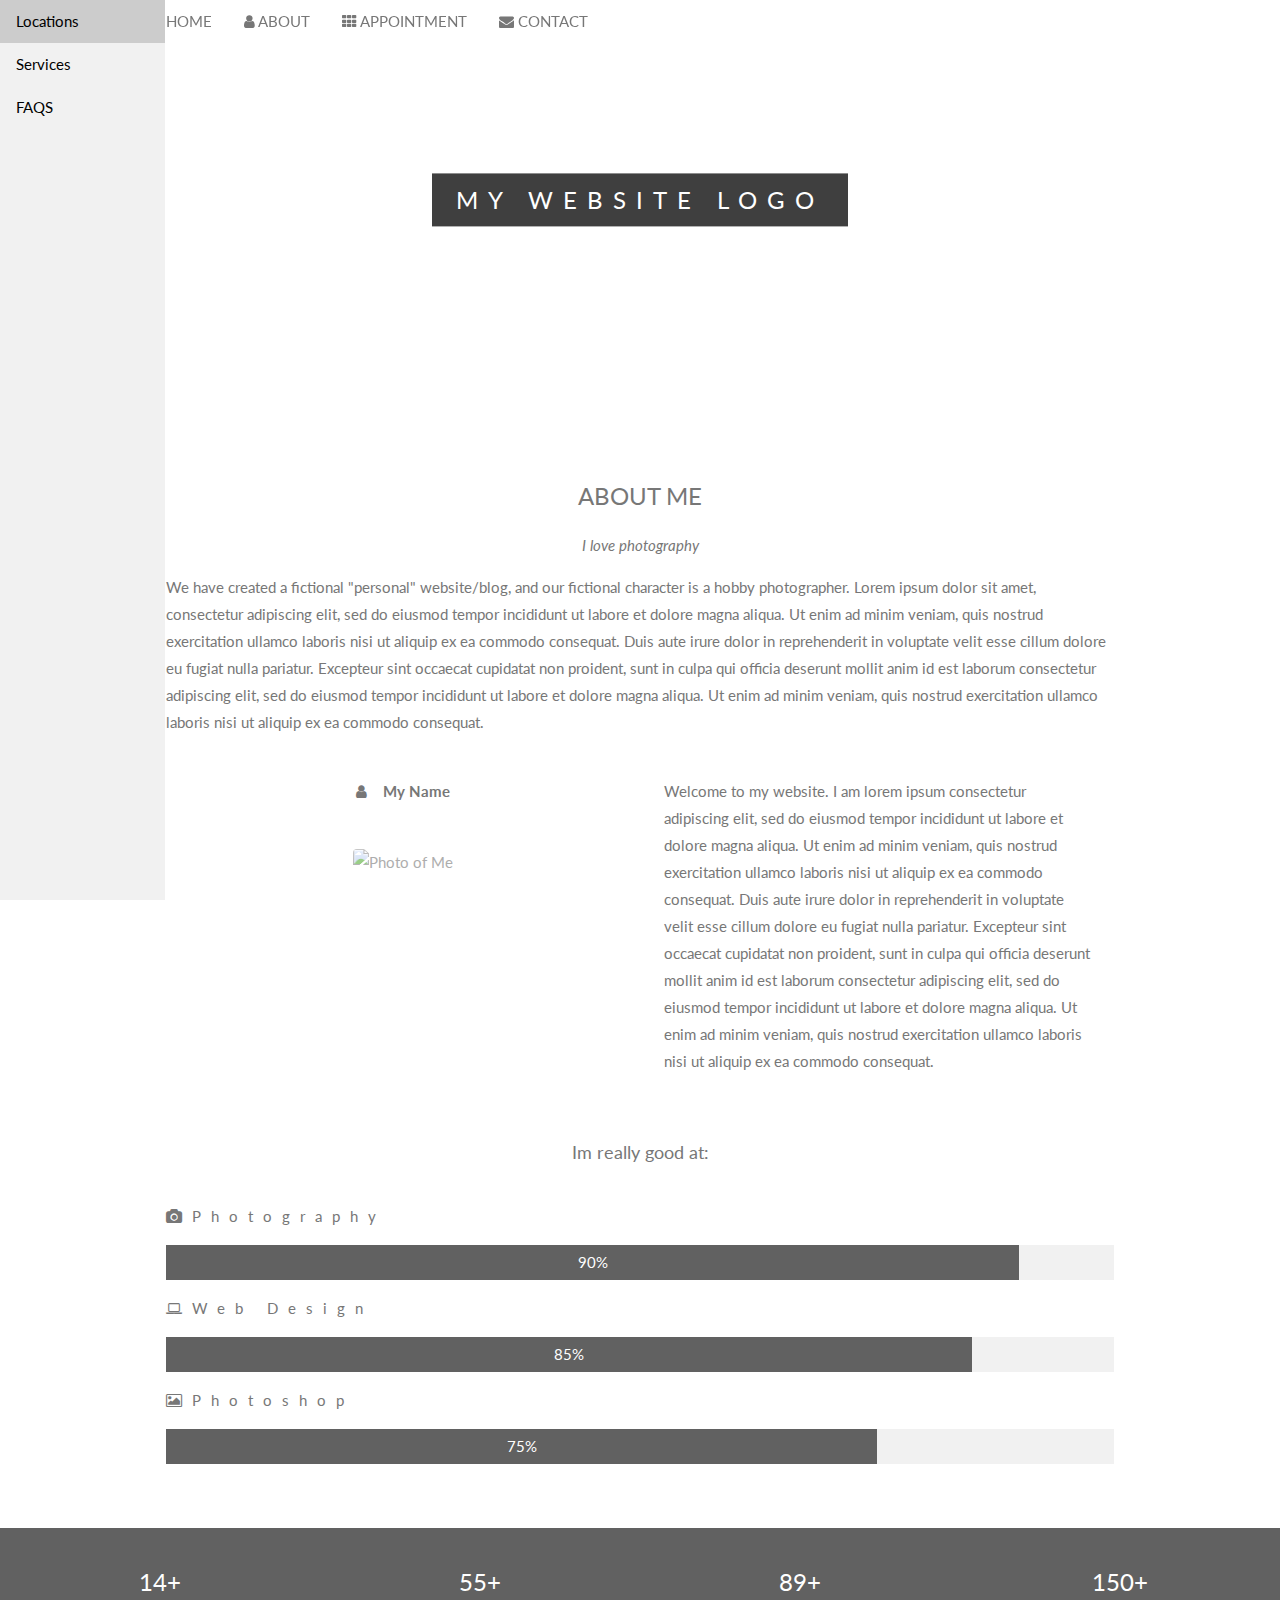
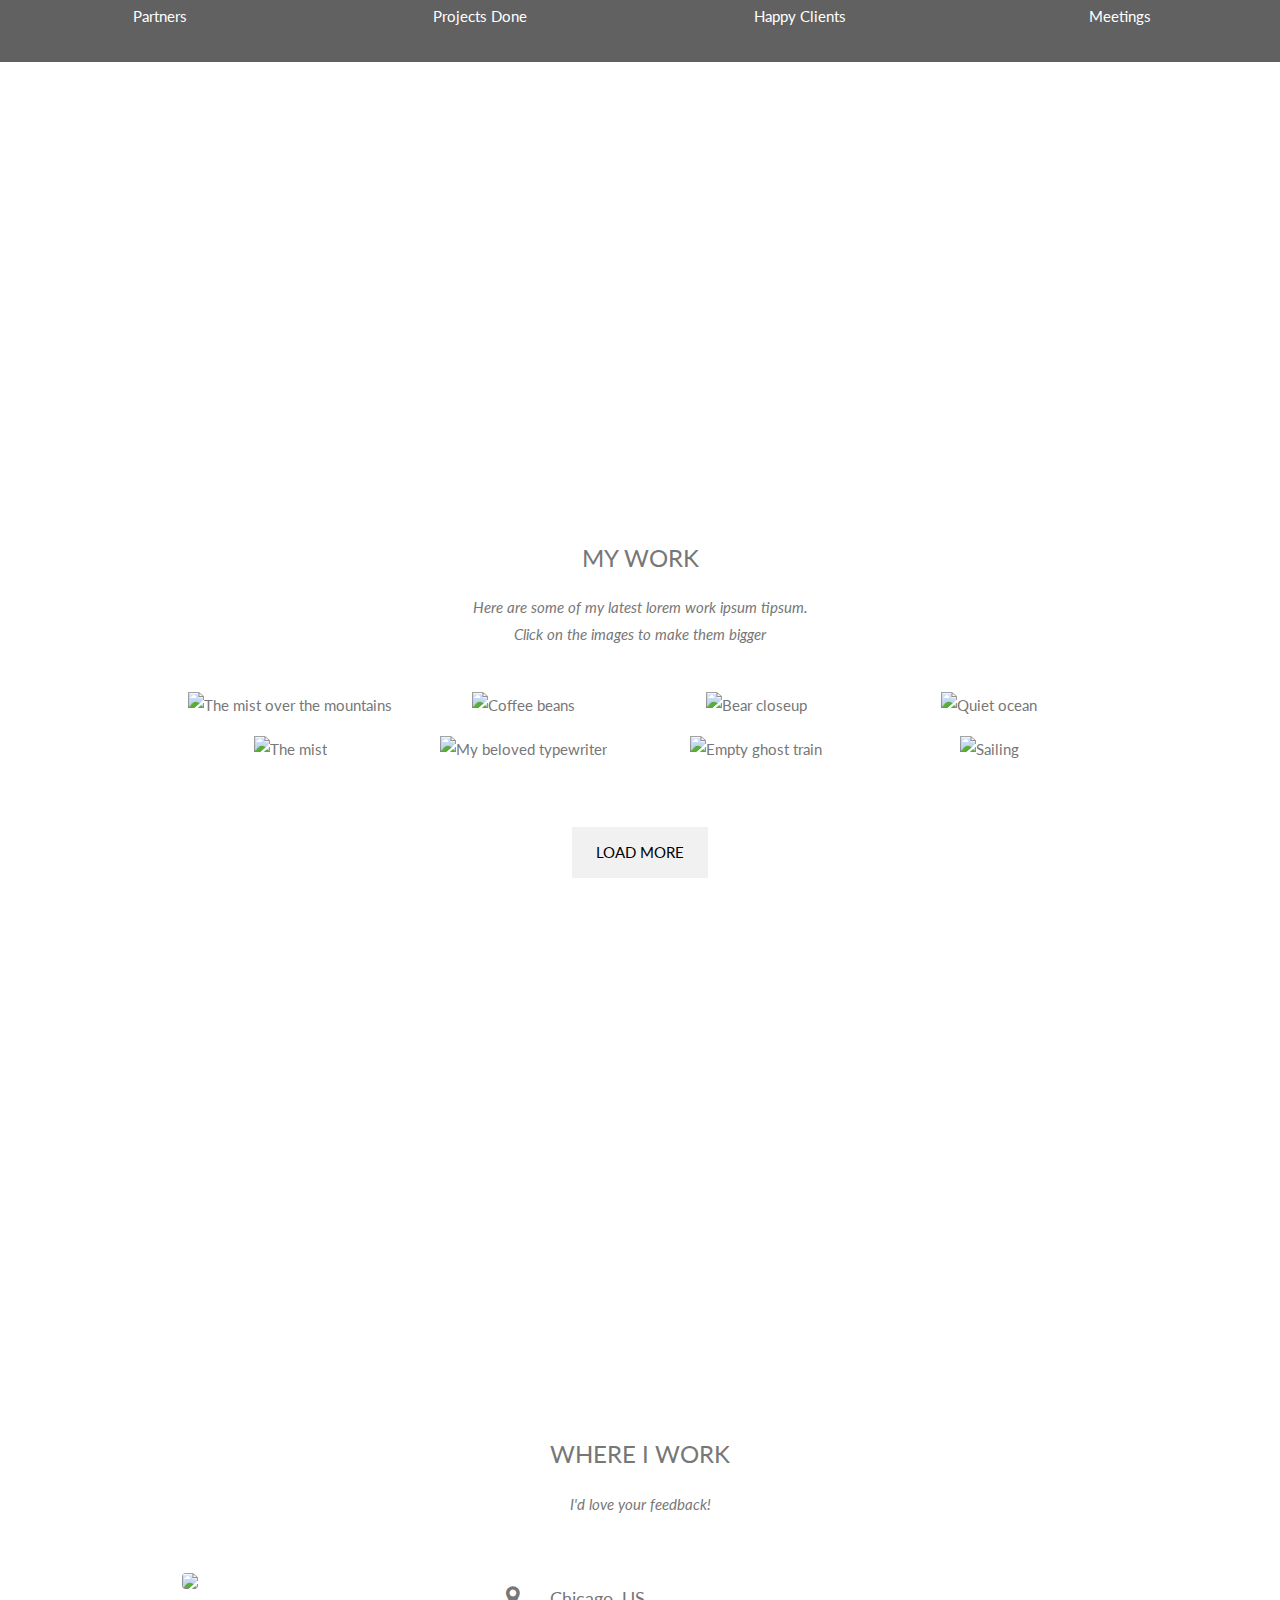
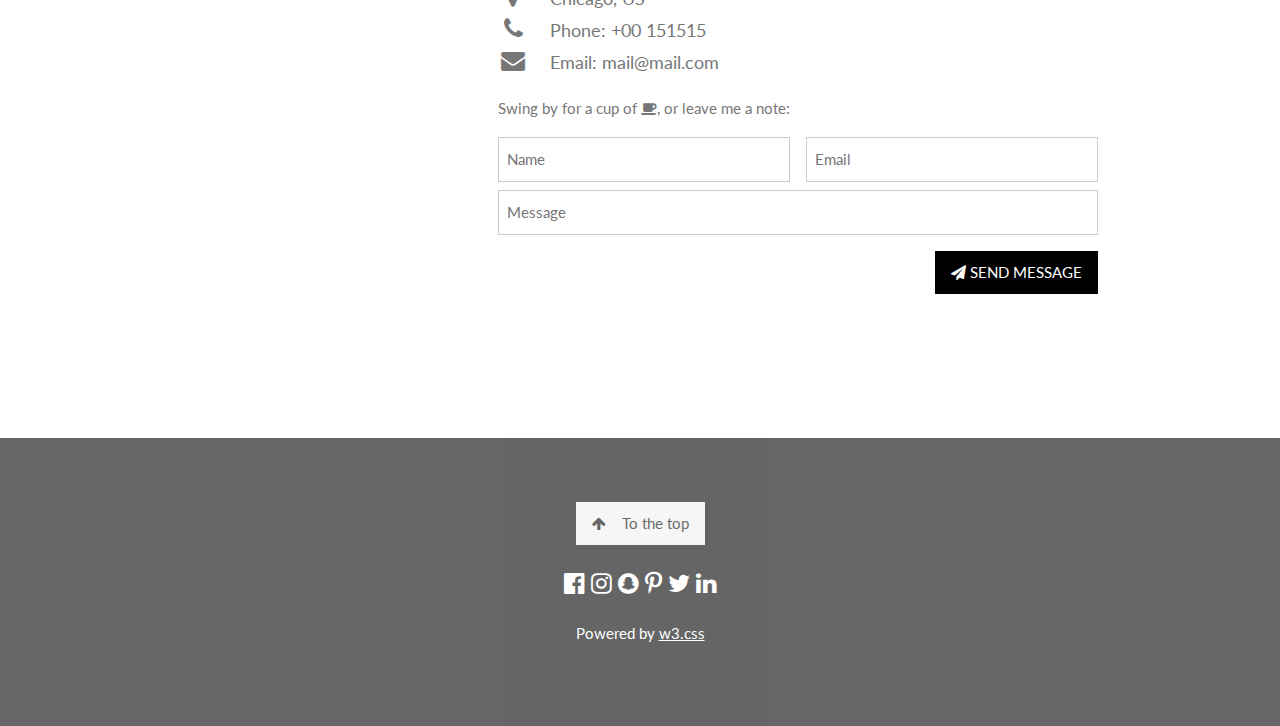
==== index.html @ 6400f063 "Dec1103:48pm" ====
<!DOCTYPE html>
<html>
<title>W3.CSS Template</title>
<meta charset="UTF-8">
<meta name="viewport" content="width=device-width, initial-scale=1">
<link rel="stylesheet" href="/css/w3css.css">
<link rel="stylesheet" href="https://fonts.googleapis.com/css?family=Lato">
<link rel="stylesheet" href="https://cdnjs.cloudflare.com/ajax/libs/font-awesome/4.7.0/css/font-awesome.min.css">
<style>
body,h1,h2,h3,h4,h5,h6 {font-family: "Lato", sans-serif;}
body, html {
  height: 100%;
  color: #777;
  line-height: 1.8;
}

/* Create a Parallax Effect */
.bgimg-1, .bgimg-2, .bgimg-3 {
  background-attachment: fixed;
  background-position: center;
  background-repeat: no-repeat;
  background-size: cover;
}

/* First image (Logo. Full height) */
.bgimg-1 {
  background-image: url('/w3images/parallax1.jpg');
  min-height: 100%;
}

/* Second image (Portfolio) */
.bgimg-2 {
  background-image: url("/w3images/parallax2.jpg");
  min-height: 400px;
}

/* Third image (Contact) */
.bgimg-3 {
  background-image: url("/w3images/parallax3.jpg");
  min-height: 400px;
}

.w3-wide {letter-spacing: 10px;}
.w3-hover-opacity {cursor: pointer;}

/* Turn off parallax scrolling for tablets and phones */
@media only screen and (max-device-width: 1600px) {
  .bgimg-1, .bgimg-2, .bgimg-3 {
    background-attachment: scroll;
    min-height: 400px;
  }
}
</style>
<body>

<!-- Navbar (sit on top) -->
<div class="w3-top">
  <div class="w3-bar" id="myNavbar" style="margin-left: 150px;">
    <a class="w3-bar-item w3-button w3-hover-black w3-hide-medium w3-hide-large w3-right" href="javascript:void(0);" onclick="toggleFunction()" title="Toggle Navigation Menu">
      <i class="fa fa-bars"></i>
    </a>
    <a href="#home" class="w3-bar-item w3-button">HOME</a>
    <a href="#about" class="w3-bar-item w3-button w3-hide-small"><i class="fa fa-user"></i> ABOUT</a>
    <a href="#portfolio" class="w3-bar-item w3-button w3-hide-small"><i class="fa fa-th"></i> APPOINTMENT</a>
    <a href="#contact" class="w3-bar-item w3-button w3-hide-small"><i class="fa fa-envelope"></i> CONTACT</a>
    <a href="#" class="w3-bar-item w3-button w3-hide-small w3-right w3-hover-red">
      <i class="fa fa-search"></i>
    </a>
  </div>

  <!-- Navbar on small screens -->
  <div id="navDemo" class="w3-bar-block w3-white w3-hide w3-hide-large w3-hide-medium">
    <a href="#about" class="w3-bar-item w3-button" onclick="toggleFunction()">ABOUT</a>
    <a href="#portfolio" class="w3-bar-item w3-button" onclick="toggleFunction()">APPOINTMENT</a>
    <a href="#contact" class="w3-bar-item w3-button" onclick="toggleFunction()">CONTACT</a>
    <a href="#" class="w3-bar-item w3-button">SEARCH</a>
  </div>
</div>

<!-- Sidebar -->
<div class="w3-sidebar w3-light-grey w3-bar-block" style="width:165px">
    <a href="#" class="w3-bar-item w3-button">Locations</a>
    <a href="#" class="w3-bar-item w3-button">Services</a>
    <a href="#" class="w3-bar-item w3-button">FAQS</a>
  </div>

<!-- First Parallax Image with Logo Text -->
<div class="bgimg-1 w3-display-container w3-opacity-min" id="home">
  <div class="w3-display-middle" style="white-space:nowrap;">
    <span class="w3-center w3-padding-large w3-black w3-xlarge w3-wide w3-animate-opacity">MY <span class="w3-hide-small">WEBSITE</span> LOGO</span>
  </div>
</div>

<!-- Container (About Section) -->
<div class="w3-content w3-container w3-padding-64" id="about">
  <h3 class="w3-center">ABOUT ME</h3>
  <p class="w3-center"><em>I love photography</em></p>
  <p>We have created a fictional "personal" website/blog, and our fictional character is a hobby photographer. Lorem ipsum dolor sit amet, consectetur adipiscing elit, sed do eiusmod tempor incididunt ut labore et dolore magna aliqua. Ut enim ad minim veniam,
    quis nostrud exercitation ullamco laboris nisi ut aliquip ex ea commodo consequat. Duis aute irure dolor in reprehenderit in voluptate velit esse cillum dolore eu fugiat nulla pariatur. Excepteur sint occaecat cupidatat non proident, sunt in culpa
    qui officia deserunt mollit anim id est laborum consectetur adipiscing elit, sed do eiusmod tempor incididunt ut labore et dolore magna aliqua. Ut enim ad minim veniam, quis nostrud exercitation ullamco laboris nisi ut aliquip ex ea commodo consequat.</p>
  <div class="w3-row">
    <div class="w3-col m6 w3-center w3-padding-large">
      <p><b><i class="fa fa-user w3-margin-right"></i>My Name</b></p><br>
      <img src="/w3images/avatar_hat.jpg" class="w3-round w3-image w3-opacity w3-hover-opacity-off" alt="Photo of Me" width="500" height="333">
    </div>

    <!-- Hide this text on small devices -->
    <div class="w3-col m6 w3-hide-small w3-padding-large">
      <p>Welcome to my website. I am lorem ipsum consectetur adipiscing elit, sed do eiusmod tempor incididunt ut labore et dolore magna aliqua. Ut enim ad minim veniam, quis nostrud exercitation ullamco laboris nisi ut aliquip ex ea commodo consequat. Duis aute irure
        dolor in reprehenderit in voluptate velit esse cillum dolore eu fugiat nulla pariatur. Excepteur sint occaecat cupidatat non proident, sunt in culpa qui officia deserunt mollit anim id est laborum consectetur adipiscing elit, sed do eiusmod tempor
        incididunt ut labore et dolore magna aliqua. Ut enim ad minim veniam, quis nostrud exercitation ullamco laboris nisi ut aliquip ex ea commodo consequat.</p>
    </div>
  </div>
  <p class="w3-large w3-center w3-padding-16">Im really good at:</p>
  <p class="w3-wide"><i class="fa fa-camera"></i>Photography</p>
  <div class="w3-light-grey">
    <div class="w3-container w3-padding-small w3-dark-grey w3-center" style="width:90%">90%</div>
  </div>
  <p class="w3-wide"><i class="fa fa-laptop"></i>Web Design</p>
  <div class="w3-light-grey">
    <div class="w3-container w3-padding-small w3-dark-grey w3-center" style="width:85%">85%</div>
  </div>
  <p class="w3-wide"><i class="fa fa-photo"></i>Photoshop</p>
  <div class="w3-light-grey">
    <div class="w3-container w3-padding-small w3-dark-grey w3-center" style="width:75%">75%</div>
  </div>
</div>

<div class="w3-row w3-center w3-dark-grey w3-padding-16">
  <div class="w3-quarter w3-section">
    <span class="w3-xlarge">14+</span><br>
    Partners
  </div>
  <div class="w3-quarter w3-section">
    <span class="w3-xlarge">55+</span><br>
    Projects Done
  </div>
  <div class="w3-quarter w3-section">
    <span class="w3-xlarge">89+</span><br>
    Happy Clients
  </div>
  <div class="w3-quarter w3-section">
    <span class="w3-xlarge">150+</span><br>
    Meetings
  </div>
</div>

<!-- Second Parallax Image with Portfolio Text -->
<div class="bgimg-2 w3-display-container w3-opacity-min">
  <div class="w3-display-middle">
    <span class="w3-xxlarge w3-text-white w3-wide">PORTFOLIO</span>
  </div>
</div>

<!-- Container (Portfolio Section) -->
<div class="w3-content w3-container w3-padding-64" id="portfolio">
  <h3 class="w3-center">MY WORK</h3>
  <p class="w3-center"><em>Here are some of my latest lorem work ipsum tipsum.<br> Click on the images to make them bigger</em></p><br>

  <!-- Responsive Grid. Four columns on tablets, laptops and desktops. Will stack on mobile devices/small screens (100% width) -->
  <div class="w3-row-padding w3-center">
    <div class="w3-col m3">
      <img src="/w3images/p1.jpg" style="width:100%" onclick="onClick(this)" class="w3-hover-opacity" alt="The mist over the mountains">
    </div>

    <div class="w3-col m3">
      <img src="/w3images/p2.jpg" style="width:100%" onclick="onClick(this)" class="w3-hover-opacity" alt="Coffee beans">
    </div>

    <div class="w3-col m3">
      <img src="/w3images/p3.jpg" style="width:100%" onclick="onClick(this)" class="w3-hover-opacity" alt="Bear closeup">
    </div>

    <div class="w3-col m3">
      <img src="/w3images/p4.jpg" style="width:100%" onclick="onClick(this)" class="w3-hover-opacity" alt="Quiet ocean">
    </div>
  </div>

  <div class="w3-row-padding w3-center w3-section">
    <div class="w3-col m3">
      <img src="/w3images/p5.jpg" style="width:100%" onclick="onClick(this)" class="w3-hover-opacity" alt="The mist">
    </div>

    <div class="w3-col m3">
      <img src="/w3images/p6.jpg" style="width:100%" onclick="onClick(this)" class="w3-hover-opacity" alt="My beloved typewriter">
    </div>

    <div class="w3-col m3">
      <img src="/w3images/p7.jpg" style="width:100%" onclick="onClick(this)" class="w3-hover-opacity" alt="Empty ghost train">
    </div>

    <div class="w3-col m3">
      <img src="/w3images/p8.jpg" style="width:100%" onclick="onClick(this)" class="w3-hover-opacity" alt="Sailing">
    </div>
    <button class="w3-button w3-padding-large w3-light-grey" style="margin-top:64px">LOAD MORE</button>
  </div>
</div>

<!-- Modal for full size images on click-->
<div id="modal01" class="w3-modal w3-black" onclick="this.style.display='none'">
  <span class="w3-button w3-large w3-black w3-display-topright" title="Close Modal Image"><i class="fa fa-remove"></i></span>
  <div class="w3-modal-content w3-animate-zoom w3-center w3-transparent w3-padding-64">
    <img id="img01" class="w3-image">
    <p id="caption" class="w3-opacity w3-large"></p>
  </div>
</div>

<!-- Third Parallax Image with Portfolio Text -->
<div class="bgimg-3 w3-display-container w3-opacity-min">
  <div class="w3-display-middle">
     <span class="w3-xxlarge w3-text-white w3-wide">CONTACT</span>
  </div>
</div>

<!-- Container (Contact Section) -->
<div class="w3-content w3-container w3-padding-64" id="contact">
  <h3 class="w3-center">WHERE I WORK</h3>
  <p class="w3-center"><em>I'd love your feedback!</em></p>

  <div class="w3-row w3-padding-32 w3-section">
    <div class="w3-col m4 w3-container">
      <img src="/w3images/map.jpg" class="w3-image w3-round" style="width:100%">
    </div>
    <div class="w3-col m8 w3-panel">
      <div class="w3-large w3-margin-bottom">
        <i class="fa fa-map-marker fa-fw w3-hover-text-black w3-xlarge w3-margin-right"></i> Chicago, US<br>
        <i class="fa fa-phone fa-fw w3-hover-text-black w3-xlarge w3-margin-right"></i> Phone: +00 151515<br>
        <i class="fa fa-envelope fa-fw w3-hover-text-black w3-xlarge w3-margin-right"></i> Email: mail@mail.com<br>
      </div>
      <p>Swing by for a cup of <i class="fa fa-coffee"></i>, or leave me a note:</p>
      <form action="/action_page.php" target="_blank">
        <div class="w3-row-padding" style="margin:0 -16px 8px -16px">
          <div class="w3-half">
            <input class="w3-input w3-border" type="text" placeholder="Name" required name="Name">
          </div>
          <div class="w3-half">
            <input class="w3-input w3-border" type="text" placeholder="Email" required name="Email">
          </div>
        </div>
        <input class="w3-input w3-border" type="text" placeholder="Message" required name="Message">
        <button class="w3-button w3-black w3-right w3-section" type="submit">
          <i class="fa fa-paper-plane"></i> SEND MESSAGE
        </button>
      </form>
    </div>
  </div>
</div>

<!-- Footer -->
<footer class="w3-center w3-black w3-padding-64 w3-opacity w3-hover-opacity-off">
  <a href="#home" class="w3-button w3-light-grey"><i class="fa fa-arrow-up w3-margin-right"></i>To the top</a>
  <div class="w3-xlarge w3-section">
    <i class="fa fa-facebook-official w3-hover-opacity"></i>
    <i class="fa fa-instagram w3-hover-opacity"></i>
    <i class="fa fa-snapchat w3-hover-opacity"></i>
    <i class="fa fa-pinterest-p w3-hover-opacity"></i>
    <i class="fa fa-twitter w3-hover-opacity"></i>
    <i class="fa fa-linkedin w3-hover-opacity"></i>
  </div>
  <p>Powered by <a href="https://www.w3schools.com/w3css/default.asp" title="W3.CSS" target="_blank" class="w3-hover-text-green">w3.css</a></p>
</footer>
 
<script>
// Modal Image Gallery
function onClick(element) {
  document.getElementById("img01").src = element.src;
  document.getElementById("modal01").style.display = "block";
  var captionText = document.getElementById("caption");
  captionText.innerHTML = element.alt;
}

// Change style of navbar on scroll
window.onscroll = function() {myFunction()};
function myFunction() {
    var navbar = document.getElementById("myNavbar");
    if (document.body.scrollTop > 100 || document.documentElement.scrollTop > 100) {
        navbar.className = "w3-bar" + " w3-card" + " w3-animate-top" + " w3-white";
    } else {
        navbar.className = navbar.className.replace(" w3-card w3-animate-top w3-white", "");
    }
}

// Used to toggle the menu on small screens when clicking on the menu button
function toggleFunction() {
    var x = document.getElementById("navDemo");
    if (x.className.indexOf("w3-show") == -1) {
        x.className += " w3-show";
    } else {
        x.className = x.className.replace(" w3-show", "");
    }
}
</script>

</body>
</html>
---- css/w3css.css ----
/* W3.CSS 4.15 December 2020 by Jan Egil and Borge Refsnes */
html{box-sizing:border-box}*,*:before,*:after{box-sizing:inherit}
/* Extract from normalize.css by Nicolas Gallagher and Jonathan Neal git.io/normalize */
html{-ms-text-size-adjust:100%;-webkit-text-size-adjust:100%}body{margin:0}
article,aside,details,figcaption,figure,footer,header,main,menu,nav,section{display:block}summary{display:list-item}
audio,canvas,progress,video{display:inline-block}progress{vertical-align:baseline}
audio:not([controls]){display:none;height:0}[hidden],template{display:none}
a{background-color:transparent}a:active,a:hover{outline-width:0}
abbr[title]{border-bottom:none;text-decoration:underline;text-decoration:underline dotted}
b,strong{font-weight:bolder}dfn{font-style:italic}mark{background:#ff0;color:#000}
small{font-size:80%}sub,sup{font-size:75%;line-height:0;position:relative;vertical-align:baseline}
sub{bottom:-0.25em}sup{top:-0.5em}figure{margin:1em 40px}img{border-style:none}
code,kbd,pre,samp{font-family:monospace,monospace;font-size:1em}hr{box-sizing:content-box;height:0;overflow:visible}
button,input,select,textarea,optgroup{font:inherit;margin:0}optgroup{font-weight:bold}
button,input{overflow:visible}button,select{text-transform:none}
button,[type=button],[type=reset],[type=submit]{-webkit-appearance:button}
button::-moz-focus-inner,[type=button]::-moz-focus-inner,[type=reset]::-moz-focus-inner,[type=submit]::-moz-focus-inner{border-style:none;padding:0}
button:-moz-focusring,[type=button]:-moz-focusring,[type=reset]:-moz-focusring,[type=submit]:-moz-focusring{outline:1px dotted ButtonText}
fieldset{border:1px solid #c0c0c0;margin:0 2px;padding:.35em .625em .75em}
legend{color:inherit;display:table;max-width:100%;padding:0;white-space:normal}textarea{overflow:auto}
[type=checkbox],[type=radio]{padding:0}
[type=number]::-webkit-inner-spin-button,[type=number]::-webkit-outer-spin-button{height:auto}
[type=search]{-webkit-appearance:textfield;outline-offset:-2px}
[type=search]::-webkit-search-decoration{-webkit-appearance:none}
::-webkit-file-upload-button{-webkit-appearance:button;font:inherit}
/* End extract */
html,body{font-family:Verdana,sans-serif;font-size:15px;line-height:1.5}html{overflow-x:hidden}
h1{font-size:36px}h2{font-size:30px}h3{font-size:24px}h4{font-size:20px}h5{font-size:18px}h6{font-size:16px}
.w3-serif{font-family:serif}.w3-sans-serif{font-family:sans-serif}.w3-cursive{font-family:cursive}.w3-monospace{font-family:monospace}
h1,h2,h3,h4,h5,h6{font-family:"Segoe UI",Arial,sans-serif;font-weight:400;margin:10px 0}.w3-wide{letter-spacing:4px}
hr{border:0;border-top:1px solid #eee;margin:20px 0}
.w3-image{max-width:100%;height:auto}img{vertical-align:middle}a{color:inherit}
.w3-table,.w3-table-all{border-collapse:collapse;border-spacing:0;width:100%;display:table}.w3-table-all{border:1px solid #ccc}
.w3-bordered tr,.w3-table-all tr{border-bottom:1px solid #ddd}.w3-striped tbody tr:nth-child(even){background-color:#f1f1f1}
.w3-table-all tr:nth-child(odd){background-color:#fff}.w3-table-all tr:nth-child(even){background-color:#f1f1f1}
.w3-hoverable tbody tr:hover,.w3-ul.w3-hoverable li:hover{background-color:#ccc}.w3-centered tr th,.w3-centered tr td{text-align:center}
.w3-table td,.w3-table th,.w3-table-all td,.w3-table-all th{padding:8px 8px;display:table-cell;text-align:left;vertical-align:top}
.w3-table th:first-child,.w3-table td:first-child,.w3-table-all th:first-child,.w3-table-all td:first-child{padding-left:16px}
.w3-btn,.w3-button{border:none;display:inline-block;padding:8px 16px;vertical-align:middle;overflow:hidden;text-decoration:none;color:inherit;background-color:inherit;text-align:center;cursor:pointer;white-space:nowrap}
.w3-btn:hover{box-shadow:0 8px 16px 0 rgba(0,0,0,0.2),0 6px 20px 0 rgba(0,0,0,0.19)}
.w3-btn,.w3-button{-webkit-touch-callout:none;-webkit-user-select:none;-khtml-user-select:none;-moz-user-select:none;-ms-user-select:none;user-select:none}   
.w3-disabled,.w3-btn:disabled,.w3-button:disabled{cursor:not-allowed;opacity:0.3}.w3-disabled *,:disabled *{pointer-events:none}
.w3-btn.w3-disabled:hover,.w3-btn:disabled:hover{box-shadow:none}
.w3-badge,.w3-tag{background-color:#000;color:#fff;display:inline-block;padding-left:8px;padding-right:8px;text-align:center}.w3-badge{border-radius:50%}
.w3-ul{list-style-type:none;padding:0;margin:0}.w3-ul li{padding:8px 16px;border-bottom:1px solid #ddd}.w3-ul li:last-child{border-bottom:none}
.w3-tooltip,.w3-display-container{position:relative}.w3-tooltip .w3-text{display:none}.w3-tooltip:hover .w3-text{display:inline-block}
.w3-ripple:active{opacity:0.5}.w3-ripple{transition:opacity 0s}
.w3-input{padding:8px;display:block;border:none;border-bottom:1px solid #ccc;width:100%}
.w3-select{padding:9px 0;width:100%;border:none;border-bottom:1px solid #ccc}
.w3-dropdown-click,.w3-dropdown-hover{position:relative;display:inline-block;cursor:pointer}
.w3-dropdown-hover:hover .w3-dropdown-content{display:block}
.w3-dropdown-hover:first-child,.w3-dropdown-click:hover{background-color:#ccc;color:#000}
.w3-dropdown-hover:hover > .w3-button:first-child,.w3-dropdown-click:hover > .w3-button:first-child{background-color:#ccc;color:#000}
.w3-dropdown-content{cursor:auto;color:#000;background-color:#fff;display:none;position:absolute;min-width:160px;margin:0;padding:0;z-index:1}
.w3-check,.w3-radio{width:24px;height:24px;position:relative;top:6px}
.w3-sidebar{height:100%;width:200px;background-color:#fff;position:fixed!important;z-index:1;overflow:auto}
.w3-bar-block .w3-dropdown-hover,.w3-bar-block .w3-dropdown-click{width:100%}
.w3-bar-block .w3-dropdown-hover .w3-dropdown-content,.w3-bar-block .w3-dropdown-click .w3-dropdown-content{min-width:100%}
.w3-bar-block .w3-dropdown-hover .w3-button,.w3-bar-block .w3-dropdown-click .w3-button{width:100%;text-align:left;padding:8px 16px}
.w3-main,#main{transition:margin-left .4s}
.w3-modal{z-index:3;display:none;padding-top:100px;position:fixed;left:0;top:0;width:100%;height:100%;overflow:auto;background-color:rgb(0,0,0);background-color:rgba(0,0,0,0.4)}
.w3-modal-content{margin:auto;background-color:#fff;position:relative;padding:0;outline:0;width:600px}
.w3-bar{width:100%;overflow:hidden}.w3-center .w3-bar{display:inline-block;width:auto}
.w3-bar .w3-bar-item{padding:8px 16px;float:left;width:auto;border:none;display:block;outline:0}
.w3-bar .w3-dropdown-hover,.w3-bar .w3-dropdown-click{position:static;float:left}
.w3-bar .w3-button{white-space:normal}
.w3-bar-block .w3-bar-item{width:100%;display:block;padding:8px 16px;text-align:left;border:none;white-space:normal;float:none;outline:0}
.w3-bar-block.w3-center .w3-bar-item{text-align:center}.w3-block{display:block;width:100%}
.w3-responsive{display:block;overflow-x:auto}
.w3-container:after,.w3-container:before,.w3-panel:after,.w3-panel:before,.w3-row:after,.w3-row:before,.w3-row-padding:after,.w3-row-padding:before,
.w3-cell-row:before,.w3-cell-row:after,.w3-clear:after,.w3-clear:before,.w3-bar:before,.w3-bar:after{content:"";display:table;clear:both}
.w3-col,.w3-half,.w3-third,.w3-twothird,.w3-threequarter,.w3-quarter{float:left;width:100%}
.w3-col.s1{width:8.33333%}.w3-col.s2{width:16.66666%}.w3-col.s3{width:24.99999%}.w3-col.s4{width:33.33333%}
.w3-col.s5{width:41.66666%}.w3-col.s6{width:49.99999%}.w3-col.s7{width:58.33333%}.w3-col.s8{width:66.66666%}
.w3-col.s9{width:74.99999%}.w3-col.s10{width:83.33333%}.w3-col.s11{width:91.66666%}.w3-col.s12{width:99.99999%}
@media (min-width:601px){.w3-col.m1{width:8.33333%}.w3-col.m2{width:16.66666%}.w3-col.m3,.w3-quarter{width:24.99999%}.w3-col.m4,.w3-third{width:33.33333%}
.w3-col.m5{width:41.66666%}.w3-col.m6,.w3-half{width:49.99999%}.w3-col.m7{width:58.33333%}.w3-col.m8,.w3-twothird{width:66.66666%}
.w3-col.m9,.w3-threequarter{width:74.99999%}.w3-col.m10{width:83.33333%}.w3-col.m11{width:91.66666%}.w3-col.m12{width:99.99999%}}
@media (min-width:993px){.w3-col.l1{width:8.33333%}.w3-col.l2{width:16.66666%}.w3-col.l3{width:24.99999%}.w3-col.l4{width:33.33333%}
.w3-col.l5{width:41.66666%}.w3-col.l6{width:49.99999%}.w3-col.l7{width:58.33333%}.w3-col.l8{width:66.66666%}
.w3-col.l9{width:74.99999%}.w3-col.l10{width:83.33333%}.w3-col.l11{width:91.66666%}.w3-col.l12{width:99.99999%}}
.w3-rest{overflow:hidden}.w3-stretch{margin-left:-16px;margin-right:-16px}
.w3-content,.w3-auto{margin-left:auto;margin-right:auto}.w3-content{max-width:980px}.w3-auto{max-width:1140px}
.w3-cell-row{display:table;width:100%}.w3-cell{display:table-cell}
.w3-cell-top{vertical-align:top}.w3-cell-middle{vertical-align:middle}.w3-cell-bottom{vertical-align:bottom}
.w3-hide{display:none!important}.w3-show-block,.w3-show{display:block!important}.w3-show-inline-block{display:inline-block!important}
@media (max-width:1205px){.w3-auto{max-width:95%}}
@media (max-width:600px){.w3-modal-content{margin:0 10px;width:auto!important}.w3-modal{padding-top:30px}
.w3-dropdown-hover.w3-mobile .w3-dropdown-content,.w3-dropdown-click.w3-mobile .w3-dropdown-content{position:relative}	
.w3-hide-small{display:none!important}.w3-mobile{display:block;width:100%!important}.w3-bar-item.w3-mobile,.w3-dropdown-hover.w3-mobile,.w3-dropdown-click.w3-mobile{text-align:center}
.w3-dropdown-hover.w3-mobile,.w3-dropdown-hover.w3-mobile .w3-btn,.w3-dropdown-hover.w3-mobile .w3-button,.w3-dropdown-click.w3-mobile,.w3-dropdown-click.w3-mobile .w3-btn,.w3-dropdown-click.w3-mobile .w3-button{width:100%}}
@media (max-width:768px){.w3-modal-content{width:500px}.w3-modal{padding-top:50px}}
@media (min-width:993px){.w3-modal-content{width:900px}.w3-hide-large{display:none!important}.w3-sidebar.w3-collapse{display:block!important}}
@media (max-width:992px) and (min-width:601px){.w3-hide-medium{display:none!important}}
@media (max-width:992px){.w3-sidebar.w3-collapse{display:none}.w3-main{margin-left:0!important;margin-right:0!important}.w3-auto{max-width:100%}}
.w3-top,.w3-bottom{position:fixed;width:100%;z-index:1}.w3-top{top:0}.w3-bottom{bottom:0}
.w3-overlay{position:fixed;display:none;width:100%;height:100%;top:0;left:0;right:0;bottom:0;background-color:rgba(0,0,0,0.5);z-index:2}
.w3-display-topleft{position:absolute;left:0;top:0}.w3-display-topright{position:absolute;right:0;top:0}
.w3-display-bottomleft{position:absolute;left:0;bottom:0}.w3-display-bottomright{position:absolute;right:0;bottom:0}
.w3-display-middle{position:absolute;top:50%;left:50%;transform:translate(-50%,-50%);-ms-transform:translate(-50%,-50%)}
.w3-display-left{position:absolute;top:50%;left:0%;transform:translate(0%,-50%);-ms-transform:translate(-0%,-50%)}
.w3-display-right{position:absolute;top:50%;right:0%;transform:translate(0%,-50%);-ms-transform:translate(0%,-50%)}
.w3-display-topmiddle{position:absolute;left:50%;top:0;transform:translate(-50%,0%);-ms-transform:translate(-50%,0%)}
.w3-display-bottommiddle{position:absolute;left:50%;bottom:0;transform:translate(-50%,0%);-ms-transform:translate(-50%,0%)}
.w3-display-container:hover .w3-display-hover{display:block}.w3-display-container:hover span.w3-display-hover{display:inline-block}.w3-display-hover{display:none}
.w3-display-position{position:absolute}
.w3-circle{border-radius:50%}
.w3-round-small{border-radius:2px}.w3-round,.w3-round-medium{border-radius:4px}.w3-round-large{border-radius:8px}.w3-round-xlarge{border-radius:16px}.w3-round-xxlarge{border-radius:32px}
.w3-row-padding,.w3-row-padding>.w3-half,.w3-row-padding>.w3-third,.w3-row-padding>.w3-twothird,.w3-row-padding>.w3-threequarter,.w3-row-padding>.w3-quarter,.w3-row-padding>.w3-col{padding:0 8px}
.w3-container,.w3-panel{padding:0.01em 16px}.w3-panel{margin-top:16px;margin-bottom:16px}
.w3-code,.w3-codespan{font-family:Consolas,"courier new";font-size:16px}
.w3-code{width:auto;background-color:#fff;padding:8px 12px;border-left:4px solid #4CAF50;word-wrap:break-word}
.w3-codespan{color:crimson;background-color:#f1f1f1;padding-left:4px;padding-right:4px;font-size:110%}
.w3-card,.w3-card-2{box-shadow:0 2px 5px 0 rgba(0,0,0,0.16),0 2px 10px 0 rgba(0,0,0,0.12)}
.w3-card-4,.w3-hover-shadow:hover{box-shadow:0 4px 10px 0 rgba(0,0,0,0.2),0 4px 20px 0 rgba(0,0,0,0.19)}
.w3-spin{animation:w3-spin 2s infinite linear}@keyframes w3-spin{0%{transform:rotate(0deg)}100%{transform:rotate(359deg)}}
.w3-animate-fading{animation:fading 10s infinite}@keyframes fading{0%{opacity:0}50%{opacity:1}100%{opacity:0}}
.w3-animate-opacity{animation:opac 0.8s}@keyframes opac{from{opacity:0} to{opacity:1}}
.w3-animate-top{position:relative;animation:animatetop 0.4s}@keyframes animatetop{from{top:-300px;opacity:0} to{top:0;opacity:1}}
.w3-animate-left{position:relative;animation:animateleft 0.4s}@keyframes animateleft{from{left:-300px;opacity:0} to{left:0;opacity:1}}
.w3-animate-right{position:relative;animation:animateright 0.4s}@keyframes animateright{from{right:-300px;opacity:0} to{right:0;opacity:1}}
.w3-animate-bottom{position:relative;animation:animatebottom 0.4s}@keyframes animatebottom{from{bottom:-300px;opacity:0} to{bottom:0;opacity:1}}
.w3-animate-zoom {animation:animatezoom 0.6s}@keyframes animatezoom{from{transform:scale(0)} to{transform:scale(1)}}
.w3-animate-input{transition:width 0.4s ease-in-out}.w3-animate-input:focus{width:100%!important}
.w3-opacity,.w3-hover-opacity:hover{opacity:0.60}.w3-opacity-off,.w3-hover-opacity-off:hover{opacity:1}
.w3-opacity-max{opacity:0.25}.w3-opacity-min{opacity:0.75}
.w3-greyscale-max,.w3-grayscale-max,.w3-hover-greyscale:hover,.w3-hover-grayscale:hover{filter:grayscale(100%)}
.w3-greyscale,.w3-grayscale{filter:grayscale(75%)}.w3-greyscale-min,.w3-grayscale-min{filter:grayscale(50%)}
.w3-sepia{filter:sepia(75%)}.w3-sepia-max,.w3-hover-sepia:hover{filter:sepia(100%)}.w3-sepia-min{filter:sepia(50%)}
.w3-tiny{font-size:10px!important}.w3-small{font-size:12px!important}.w3-medium{font-size:15px!important}.w3-large{font-size:18px!important}
.w3-xlarge{font-size:24px!important}.w3-xxlarge{font-size:36px!important}.w3-xxxlarge{font-size:48px!important}.w3-jumbo{font-size:64px!important}
.w3-left-align{text-align:left!important}.w3-right-align{text-align:right!important}.w3-justify{text-align:justify!important}.w3-center{text-align:center!important}
.w3-border-0{border:0!important}.w3-border{border:1px solid #ccc!important}
.w3-border-top{border-top:1px solid #ccc!important}.w3-border-bottom{border-bottom:1px solid #ccc!important}
.w3-border-left{border-left:1px solid #ccc!important}.w3-border-right{border-right:1px solid #ccc!important}
.w3-topbar{border-top:6px solid #ccc!important}.w3-bottombar{border-bottom:6px solid #ccc!important}
.w3-leftbar{border-left:6px solid #ccc!important}.w3-rightbar{border-right:6px solid #ccc!important}
.w3-section,.w3-code{margin-top:16px!important;margin-bottom:16px!important}
.w3-margin{margin:16px!important}.w3-margin-top{margin-top:16px!important}.w3-margin-bottom{margin-bottom:16px!important}
.w3-margin-left{margin-left:16px!important}.w3-margin-right{margin-right:16px!important}
.w3-padding-small{padding:4px 8px!important}.w3-padding{padding:8px 16px!important}.w3-padding-large{padding:12px 24px!important}
.w3-padding-16{padding-top:16px!important;padding-bottom:16px!important}.w3-padding-24{padding-top:24px!important;padding-bottom:24px!important}
.w3-padding-32{padding-top:32px!important;padding-bottom:32px!important}.w3-padding-48{padding-top:48px!important;padding-bottom:48px!important}
.w3-padding-64{padding-top:64px!important;padding-bottom:64px!important}
.w3-padding-top-64{padding-top:64px!important}.w3-padding-top-48{padding-top:48px!important}
.w3-padding-top-32{padding-top:32px!important}.w3-padding-top-24{padding-top:24px!important}
.w3-left{float:left!important}.w3-right{float:right!important}
.w3-button:hover{color:#000!important;background-color:#ccc!important}
.w3-transparent,.w3-hover-none:hover{background-color:transparent!important}
.w3-hover-none:hover{box-shadow:none!important}
/* Colors */
.w3-amber,.w3-hover-amber:hover{color:#000!important;background-color:#ffc107!important}
.w3-aqua,.w3-hover-aqua:hover{color:#000!important;background-color:#00ffff!important}
.w3-blue,.w3-hover-blue:hover{color:#fff!important;background-color:#2196F3!important}
.w3-light-blue,.w3-hover-light-blue:hover{color:#000!important;background-color:#87CEEB!important}
.w3-brown,.w3-hover-brown:hover{color:#fff!important;background-color:#795548!important}
.w3-cyan,.w3-hover-cyan:hover{color:#000!important;background-color:#00bcd4!important}
.w3-blue-grey,.w3-hover-blue-grey:hover,.w3-blue-gray,.w3-hover-blue-gray:hover{color:#fff!important;background-color:#607d8b!important}
.w3-green,.w3-hover-green:hover{color:#fff!important;background-color:#4CAF50!important}
.w3-light-green,.w3-hover-light-green:hover{color:#000!important;background-color:#8bc34a!important}
.w3-indigo,.w3-hover-indigo:hover{color:#fff!important;background-color:#3f51b5!important}
.w3-khaki,.w3-hover-khaki:hover{color:#000!important;background-color:#f0e68c!important}
.w3-lime,.w3-hover-lime:hover{color:#000!important;background-color:#cddc39!important}
.w3-orange,.w3-hover-orange:hover{color:#000!important;background-color:#ff9800!important}
.w3-deep-orange,.w3-hover-deep-orange:hover{color:#fff!important;background-color:#ff5722!important}
.w3-pink,.w3-hover-pink:hover{color:#fff!important;background-color:#e91e63!important}
.w3-purple,.w3-hover-purple:hover{color:#fff!important;background-color:#9c27b0!important}
.w3-deep-purple,.w3-hover-deep-purple:hover{color:#fff!important;background-color:#673ab7!important}
.w3-red,.w3-hover-red:hover{color:#fff!important;background-color:#f44336!important}
.w3-sand,.w3-hover-sand:hover{color:#000!important;background-color:#fdf5e6!important}
.w3-teal,.w3-hover-teal:hover{color:#fff!important;background-color:#009688!important}
.w3-yellow,.w3-hover-yellow:hover{color:#000!important;background-color:#ffeb3b!important}
.w3-white,.w3-hover-white:hover{color:#000!important;background-color:#fff!important}
.w3-black,.w3-hover-black:hover{color:#fff!important;background-color:#000!important}
.w3-grey,.w3-hover-grey:hover,.w3-gray,.w3-hover-gray:hover{color:#000!important;background-color:#9e9e9e!important}
.w3-light-grey,.w3-hover-light-grey:hover,.w3-light-gray,.w3-hover-light-gray:hover{color:#000!important;background-color:#f1f1f1!important}
.w3-dark-grey,.w3-hover-dark-grey:hover,.w3-dark-gray,.w3-hover-dark-gray:hover{color:#fff!important;background-color:#616161!important}
.w3-pale-red,.w3-hover-pale-red:hover{color:#000!important;background-color:#ffdddd!important}
.w3-pale-green,.w3-hover-pale-green:hover{color:#000!important;background-color:#ddffdd!important}
.w3-pale-yellow,.w3-hover-pale-yellow:hover{color:#000!important;background-color:#ffffcc!important}
.w3-pale-blue,.w3-hover-pale-blue:hover{color:#000!important;background-color:#ddffff!important}
.w3-text-amber,.w3-hover-text-amber:hover{color:#ffc107!important}
.w3-text-aqua,.w3-hover-text-aqua:hover{color:#00ffff!important}
.w3-text-blue,.w3-hover-text-blue:hover{color:#2196F3!important}
.w3-text-light-blue,.w3-hover-text-light-blue:hover{color:#87CEEB!important}
.w3-text-brown,.w3-hover-text-brown:hover{color:#795548!important}
.w3-text-cyan,.w3-hover-text-cyan:hover{color:#00bcd4!important}
.w3-text-blue-grey,.w3-hover-text-blue-grey:hover,.w3-text-blue-gray,.w3-hover-text-blue-gray:hover{color:#607d8b!important}
.w3-text-green,.w3-hover-text-green:hover{color:#4CAF50!important}
.w3-text-light-green,.w3-hover-text-light-green:hover{color:#8bc34a!important}
.w3-text-indigo,.w3-hover-text-indigo:hover{color:#3f51b5!important}
.w3-text-khaki,.w3-hover-text-khaki:hover{color:#b4aa50!important}
.w3-text-lime,.w3-hover-text-lime:hover{color:#cddc39!important}
.w3-text-orange,.w3-hover-text-orange:hover{color:#ff9800!important}
.w3-text-deep-orange,.w3-hover-text-deep-orange:hover{color:#ff5722!important}
.w3-text-pink,.w3-hover-text-pink:hover{color:#e91e63!important}
.w3-text-purple,.w3-hover-text-purple:hover{color:#9c27b0!important}
.w3-text-deep-purple,.w3-hover-text-deep-purple:hover{color:#673ab7!important}
.w3-text-red,.w3-hover-text-red:hover{color:#f44336!important}
.w3-text-sand,.w3-hover-text-sand:hover{color:#fdf5e6!important}
.w3-text-teal,.w3-hover-text-teal:hover{color:#009688!important}
.w3-text-yellow,.w3-hover-text-yellow:hover{color:#d2be0e!important}
.w3-text-white,.w3-hover-text-white:hover{color:#fff!important}
.w3-text-black,.w3-hover-text-black:hover{color:#000!important}
.w3-text-grey,.w3-hover-text-grey:hover,.w3-text-gray,.w3-hover-text-gray:hover{color:#757575!important}
.w3-text-light-grey,.w3-hover-text-light-grey:hover,.w3-text-light-gray,.w3-hover-text-light-gray:hover{color:#f1f1f1!important}
.w3-text-dark-grey,.w3-hover-text-dark-grey:hover,.w3-text-dark-gray,.w3-hover-text-dark-gray:hover{color:#3a3a3a!important}
.w3-border-amber,.w3-hover-border-amber:hover{border-color:#ffc107!important}
.w3-border-aqua,.w3-hover-border-aqua:hover{border-color:#00ffff!important}
.w3-border-blue,.w3-hover-border-blue:hover{border-color:#2196F3!important}
.w3-border-light-blue,.w3-hover-border-light-blue:hover{border-color:#87CEEB!important}
.w3-border-brown,.w3-hover-border-brown:hover{border-color:#795548!important}
.w3-border-cyan,.w3-hover-border-cyan:hover{border-color:#00bcd4!important}
.w3-border-blue-grey,.w3-hover-border-blue-grey:hover,.w3-border-blue-gray,.w3-hover-border-blue-gray:hover{border-color:#607d8b!important}
.w3-border-green,.w3-hover-border-green:hover{border-color:#4CAF50!important}
.w3-border-light-green,.w3-hover-border-light-green:hover{border-color:#8bc34a!important}
.w3-border-indigo,.w3-hover-border-indigo:hover{border-color:#3f51b5!important}
.w3-border-khaki,.w3-hover-border-khaki:hover{border-color:#f0e68c!important}
.w3-border-lime,.w3-hover-border-lime:hover{border-color:#cddc39!important}
.w3-border-orange,.w3-hover-border-orange:hover{border-color:#ff9800!important}
.w3-border-deep-orange,.w3-hover-border-deep-orange:hover{border-color:#ff5722!important}
.w3-border-pink,.w3-hover-border-pink:hover{border-color:#e91e63!important}
.w3-border-purple,.w3-hover-border-purple:hover{border-color:#9c27b0!important}
.w3-border-deep-purple,.w3-hover-border-deep-purple:hover{border-color:#673ab7!important}
.w3-border-red,.w3-hover-border-red:hover{border-color:#f44336!important}
.w3-border-sand,.w3-hover-border-sand:hover{border-color:#fdf5e6!important}
.w3-border-teal,.w3-hover-border-teal:hover{border-color:#009688!important}
.w3-border-yellow,.w3-hover-border-yellow:hover{border-color:#ffeb3b!important}
.w3-border-white,.w3-hover-border-white:hover{border-color:#fff!important}
.w3-border-black,.w3-hover-border-black:hover{border-color:#000!important}
.w3-border-grey,.w3-hover-border-grey:hover,.w3-border-gray,.w3-hover-border-gray:hover{border-color:#9e9e9e!important}
.w3-border-light-grey,.w3-hover-border-light-grey:hover,.w3-border-light-gray,.w3-hover-border-light-gray:hover{border-color:#f1f1f1!important}
.w3-border-dark-grey,.w3-hover-border-dark-grey:hover,.w3-border-dark-gray,.w3-hover-border-dark-gray:hover{border-color:#616161!important}
.w3-border-pale-red,.w3-hover-border-pale-red:hover{border-color:#ffe7e7!important}.w3-border-pale-green,.w3-hover-border-pale-green:hover{border-color:#e7ffe7!important}
.w3-border-pale-yellow,.w3-hover-border-pale-yellow:hover{border-color:#ffffcc!important}.w3-border-pale-blue,.w3-hover-border-pale-blue:hover{border-color:#e7ffff!important}
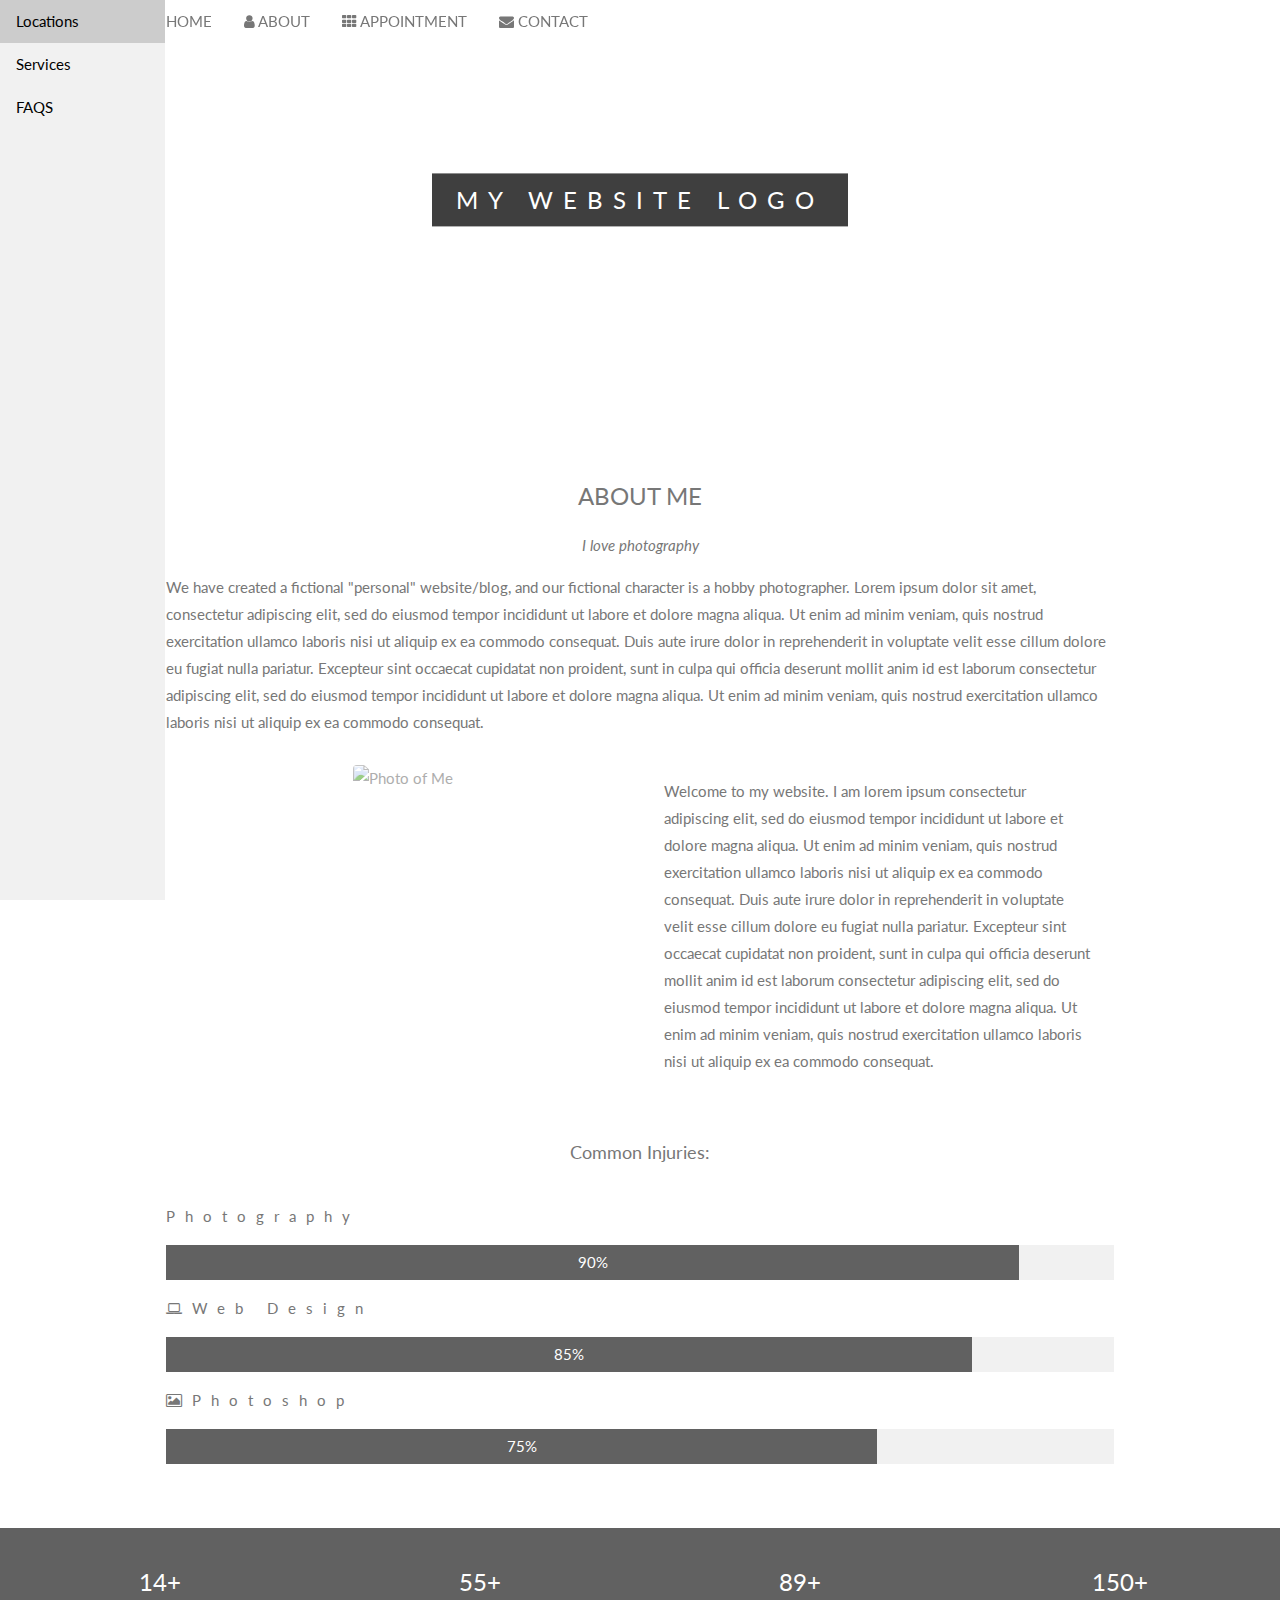
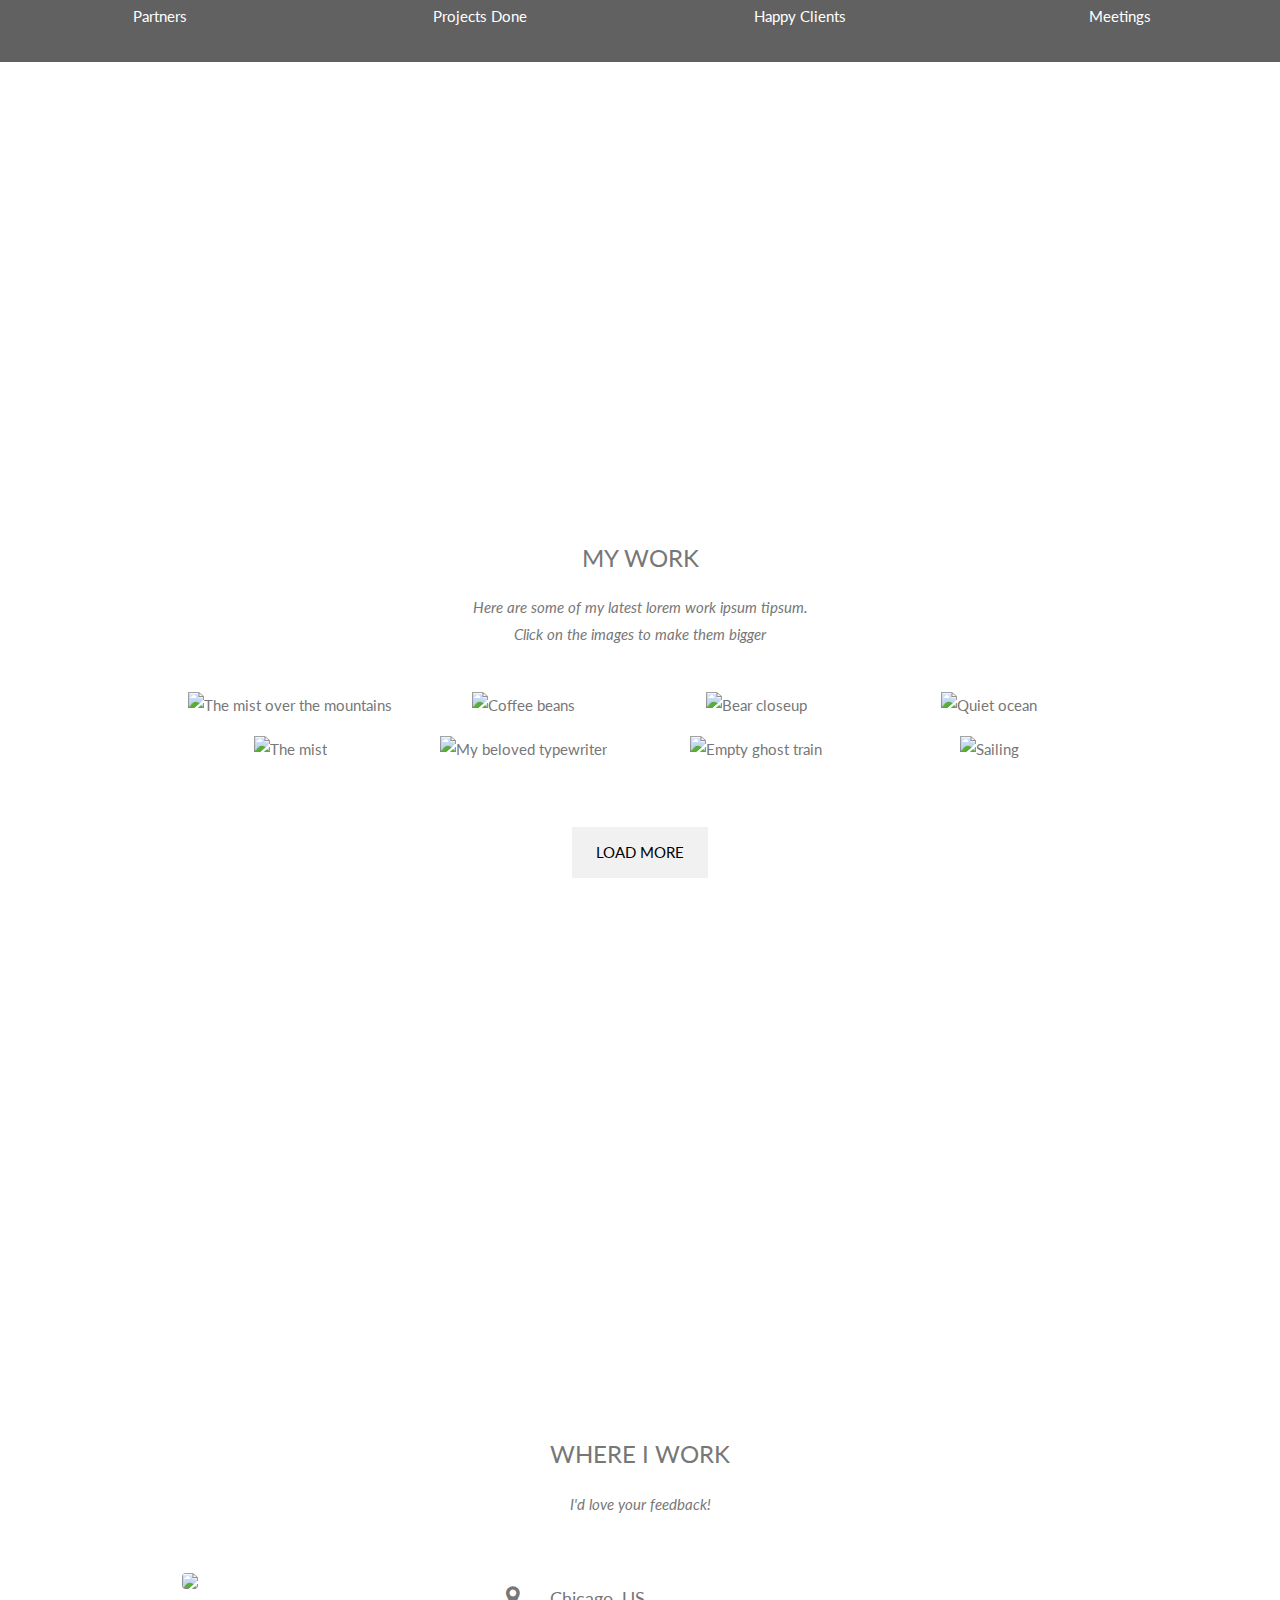
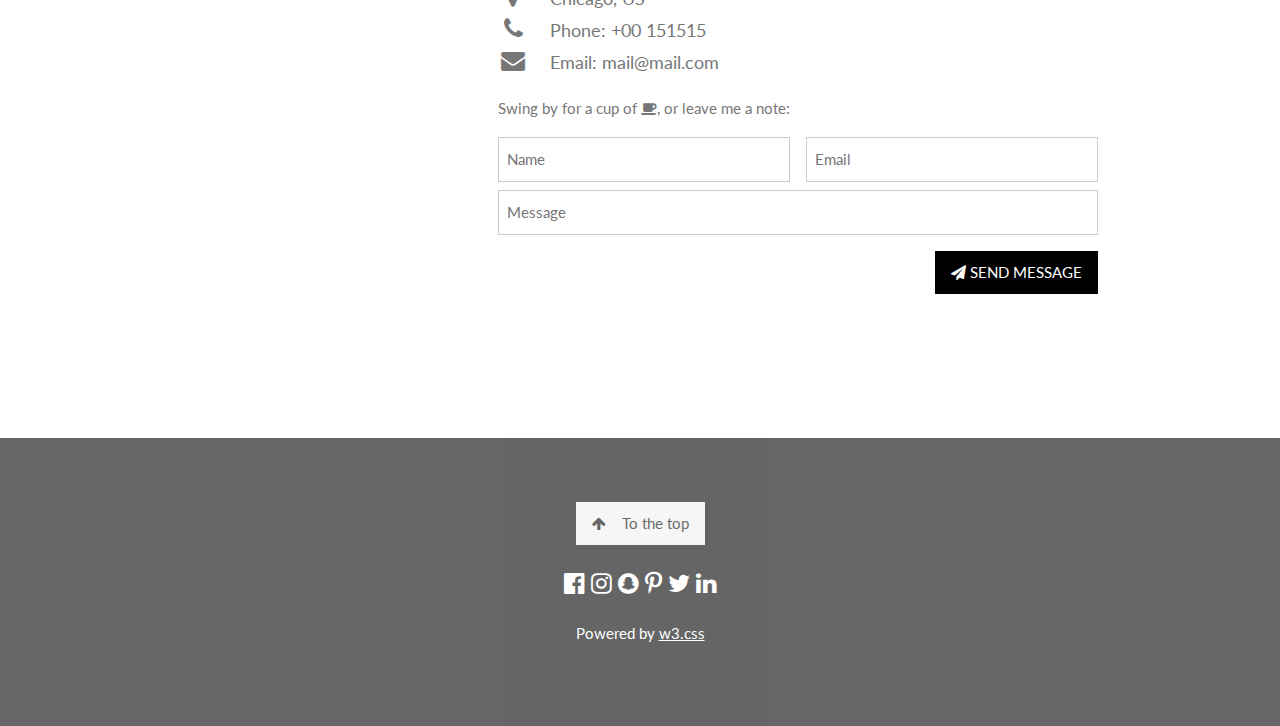
==== commit b297943c: "Update index.html" ====
--- a/index.html
+++ b/index.html
@@ -1,5 +1,5 @@
 <!DOCTYPE html>
-<html>
+<html lang="en">
 <title>W3.CSS Template</title>
 <meta charset="UTF-8">
 <meta name="viewport" content="width=device-width, initial-scale=1">
@@ -100,7 +100,6 @@
     qui officia deserunt mollit anim id est laborum consectetur adipiscing elit, sed do eiusmod tempor incididunt ut labore et dolore magna aliqua. Ut enim ad minim veniam, quis nostrud exercitation ullamco laboris nisi ut aliquip ex ea commodo consequat.</p>
   <div class="w3-row">
     <div class="w3-col m6 w3-center w3-padding-large">
-      <p><b><i class="fa fa-user w3-margin-right"></i>My Name</b></p><br>
       <img src="/w3images/avatar_hat.jpg" class="w3-round w3-image w3-opacity w3-hover-opacity-off" alt="Photo of Me" width="500" height="333">
     </div>
 
@@ -111,8 +110,8 @@
         incididunt ut labore et dolore magna aliqua. Ut enim ad minim veniam, quis nostrud exercitation ullamco laboris nisi ut aliquip ex ea commodo consequat.</p>
     </div>
   </div>
-  <p class="w3-large w3-center w3-padding-16">Im really good at:</p>
-  <p class="w3-wide"><i class="fa fa-camera"></i>Photography</p>
+  <p class="w3-large w3-center w3-padding-16">Common Injuries:</p>
+  <p class="w3-wide">Photography</p>
   <div class="w3-light-grey">
     <div class="w3-container w3-padding-small w3-dark-grey w3-center" style="width:90%">90%</div>
   </div>
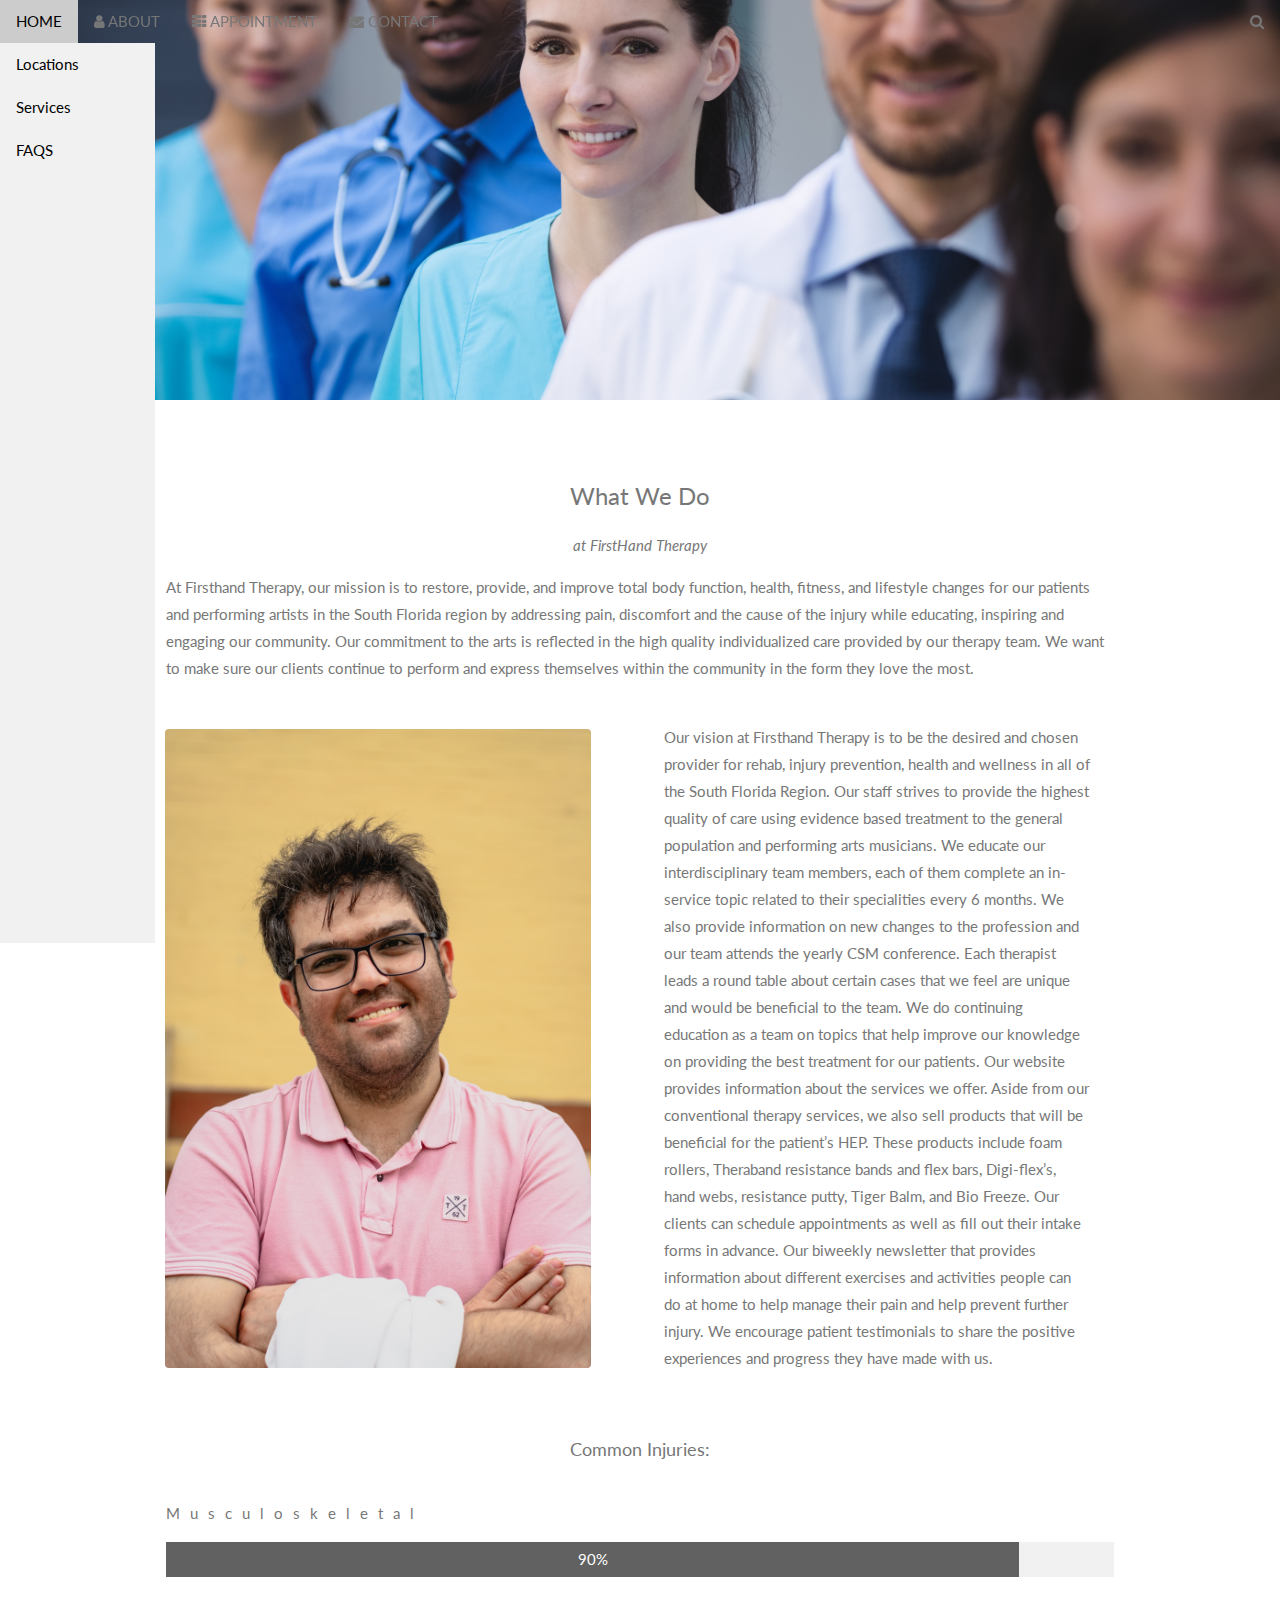
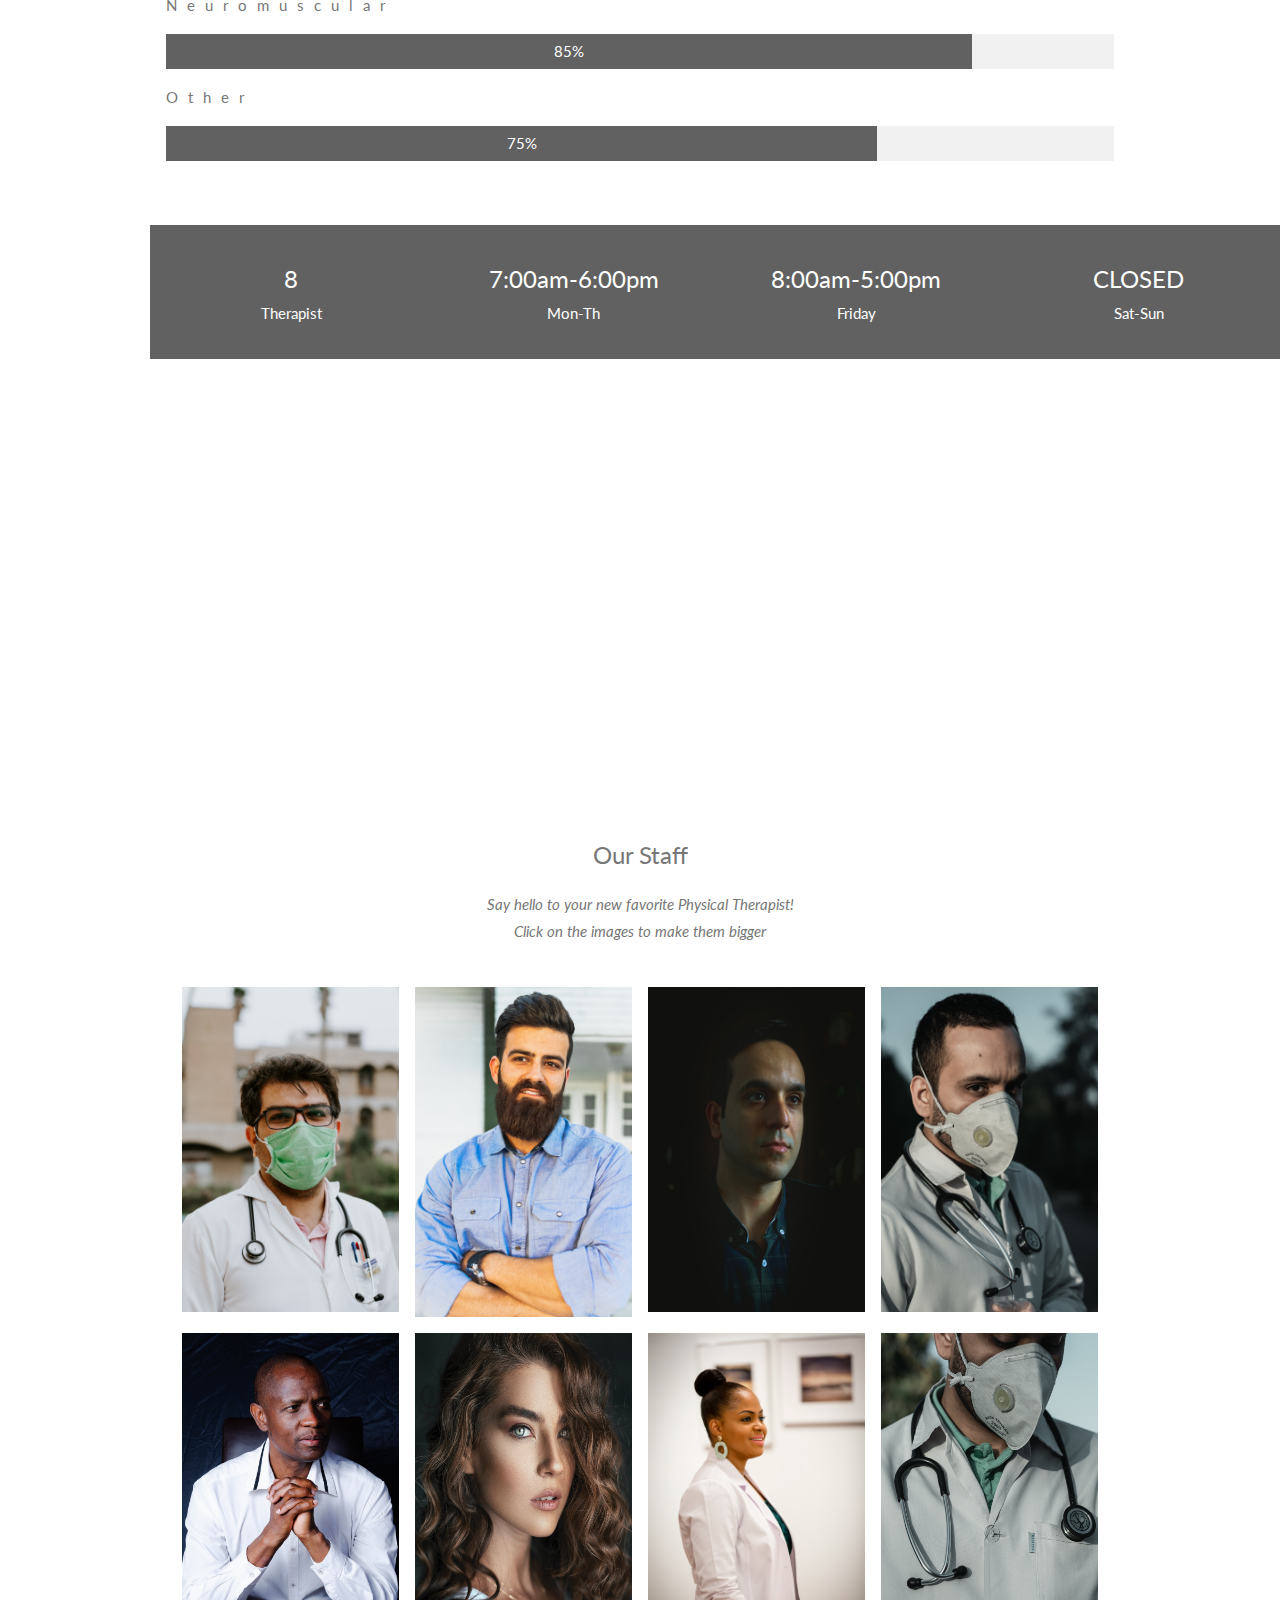
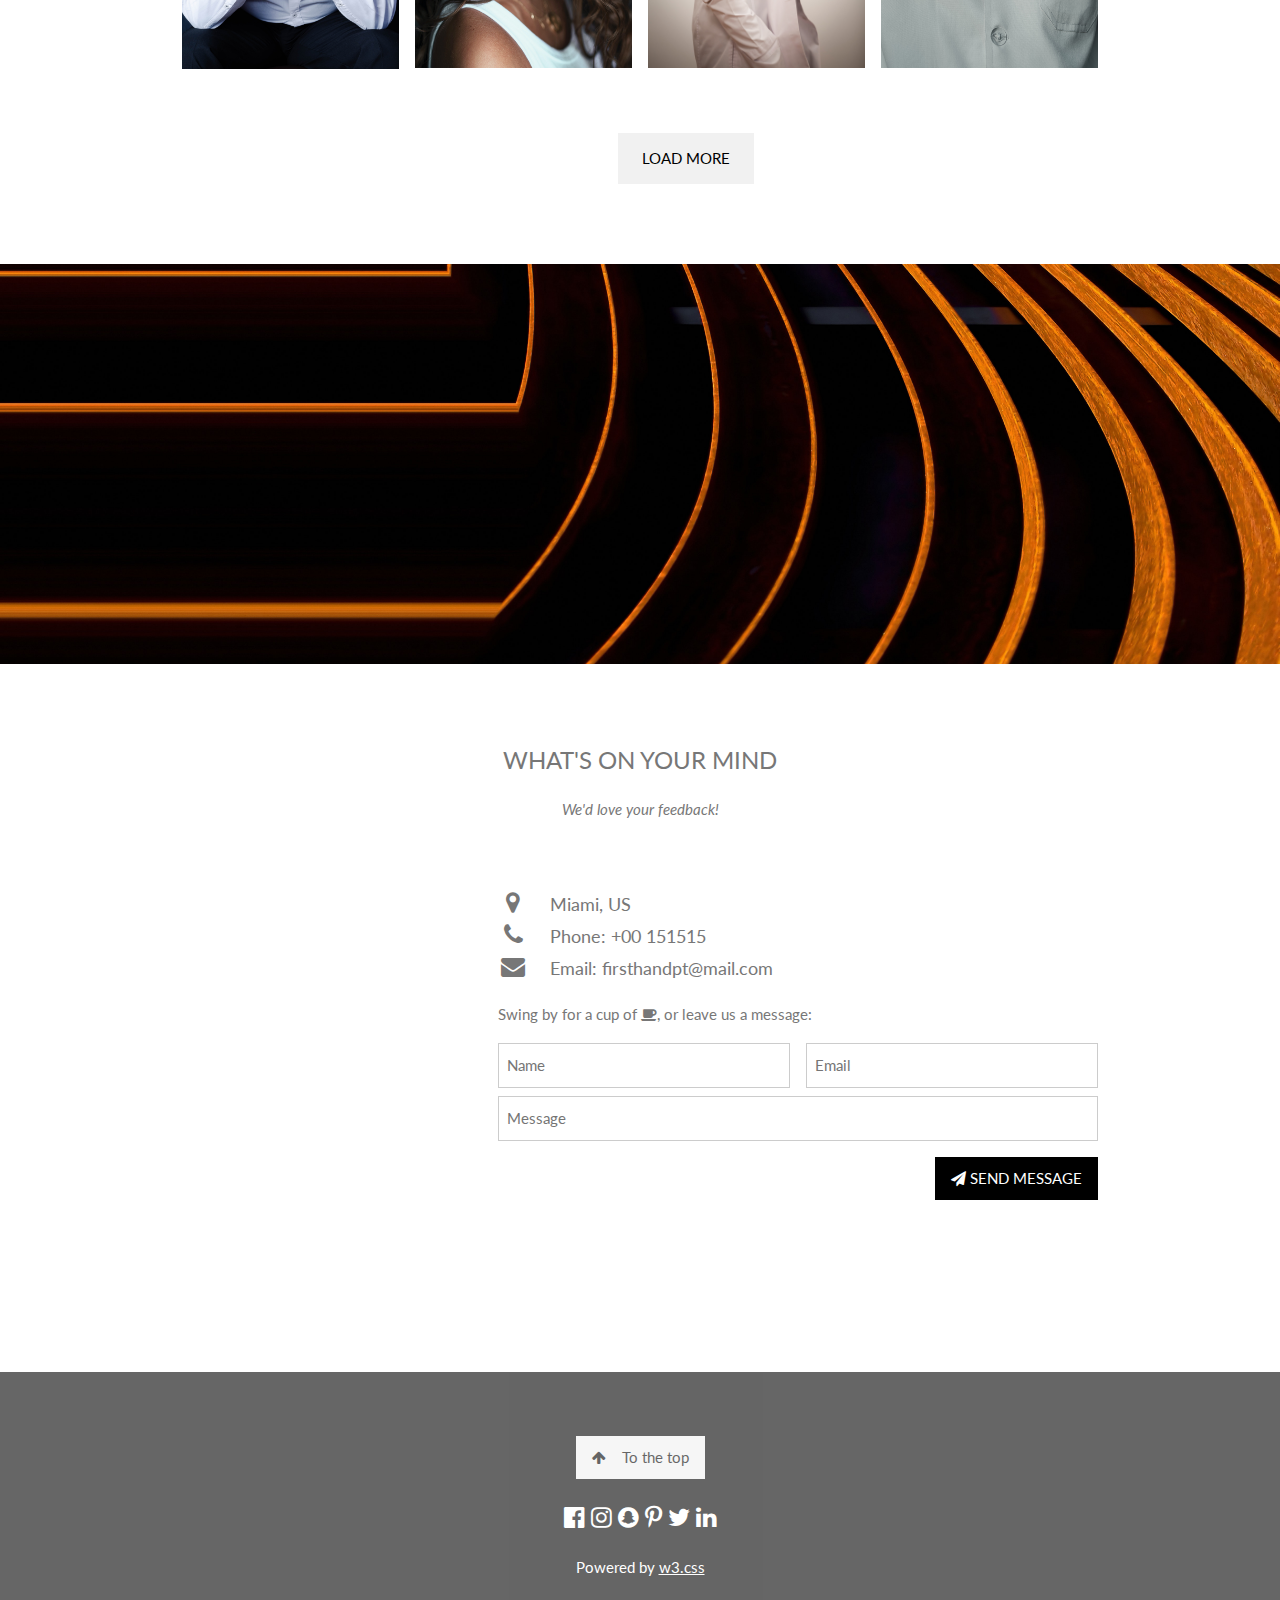
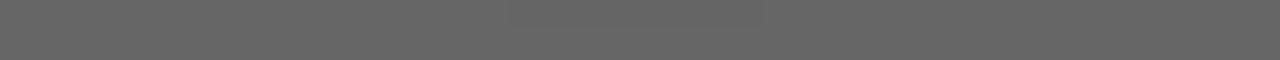
==== commit ebe0e19a: "initial commit" ====
--- a/index.html
+++ b/index.html
@@ -24,19 +24,19 @@
 
 /* First image (Logo. Full height) */
 .bgimg-1 {
-  background-image: url('/w3images/parallax1.jpg');
+  background-image: url('/images/hero1.jpg');
   min-height: 100%;
 }
 
 /* Second image (Portfolio) */
 .bgimg-2 {
-  background-image: url("/w3images/parallax2.jpg");
+  background-image: url("/images/hero2.png");
   min-height: 400px;
 }
 
 /* Third image (Contact) */
 .bgimg-3 {
-  background-image: url("/w3images/parallax3.jpg");
+  background-image: url("/images/hero3.jpg");
   min-height: 400px;
 }
 
@@ -55,13 +55,13 @@
 
 <!-- Navbar (sit on top) -->
 <div class="w3-top">
-  <div class="w3-bar" id="myNavbar" style="margin-left: 150px;">
+  <div class="w3-bar" id="myNavbar">
     <a class="w3-bar-item w3-button w3-hover-black w3-hide-medium w3-hide-large w3-right" href="javascript:void(0);" onclick="toggleFunction()" title="Toggle Navigation Menu">
       <i class="fa fa-bars"></i>
     </a>
-    <a href="#home" class="w3-bar-item w3-button">HOME</a>
+    <a href="index.html" class="w3-bar-item w3-button">HOME</a>
     <a href="#about" class="w3-bar-item w3-button w3-hide-small"><i class="fa fa-user"></i> ABOUT</a>
-    <a href="#portfolio" class="w3-bar-item w3-button w3-hide-small"><i class="fa fa-th"></i> APPOINTMENT</a>
+    <a href="appointment.html" class="w3-bar-item w3-button w3-hide-small"><i class="fa fa-th"></i> APPOINTMENT</a>
     <a href="#contact" class="w3-bar-item w3-button w3-hide-small"><i class="fa fa-envelope"></i> CONTACT</a>
     <a href="#" class="w3-bar-item w3-button w3-hide-small w3-right w3-hover-red">
       <i class="fa fa-search"></i>
@@ -71,127 +71,122 @@
   <!-- Navbar on small screens -->
   <div id="navDemo" class="w3-bar-block w3-white w3-hide w3-hide-large w3-hide-medium">
     <a href="#about" class="w3-bar-item w3-button" onclick="toggleFunction()">ABOUT</a>
-    <a href="#portfolio" class="w3-bar-item w3-button" onclick="toggleFunction()">APPOINTMENT</a>
+    <a href="appointment.html" class="w3-bar-item w3-button" onclick="toggleFunction()">APPOINTMENT</a>
     <a href="#contact" class="w3-bar-item w3-button" onclick="toggleFunction()">CONTACT</a>
     <a href="#" class="w3-bar-item w3-button">SEARCH</a>
   </div>
 </div>
 
 <!-- Sidebar -->
-<div class="w3-sidebar w3-light-grey w3-bar-block" style="width:165px">
-    <a href="#" class="w3-bar-item w3-button">Locations</a>
-    <a href="#" class="w3-bar-item w3-button">Services</a>
-    <a href="#" class="w3-bar-item w3-button">FAQS</a>
+<div class="w3-sidebar w3-light-grey w3-bar-block" style="margin: 43px 0 0 0; width: 155px;">
+    <a href="locations.html" class="w3-bar-item w3-button">Locations</a>
+    <a href="#services" class="w3-bar-item w3-button">Services</a>
+    <a href="faqs.html" class="w3-bar-item w3-button">FAQS</a>
   </div>
 
 <!-- First Parallax Image with Logo Text -->
-<div class="bgimg-1 w3-display-container w3-opacity-min" id="home">
+<div class="bgimg-1 w3-display-container" id="home">
   <div class="w3-display-middle" style="white-space:nowrap;">
-    <span class="w3-center w3-padding-large w3-black w3-xlarge w3-wide w3-animate-opacity">MY <span class="w3-hide-small">WEBSITE</span> LOGO</span>
+    <img src="/images/logo.png" width="150px" style="margin: -650px 0 0 1400px;" alt="logo">
   </div>
 </div>
 
 <!-- Container (About Section) -->
 <div class="w3-content w3-container w3-padding-64" id="about">
-  <h3 class="w3-center">ABOUT ME</h3>
-  <p class="w3-center"><em>I love photography</em></p>
-  <p>We have created a fictional "personal" website/blog, and our fictional character is a hobby photographer. Lorem ipsum dolor sit amet, consectetur adipiscing elit, sed do eiusmod tempor incididunt ut labore et dolore magna aliqua. Ut enim ad minim veniam,
-    quis nostrud exercitation ullamco laboris nisi ut aliquip ex ea commodo consequat. Duis aute irure dolor in reprehenderit in voluptate velit esse cillum dolore eu fugiat nulla pariatur. Excepteur sint occaecat cupidatat non proident, sunt in culpa
-    qui officia deserunt mollit anim id est laborum consectetur adipiscing elit, sed do eiusmod tempor incididunt ut labore et dolore magna aliqua. Ut enim ad minim veniam, quis nostrud exercitation ullamco laboris nisi ut aliquip ex ea commodo consequat.</p>
+  <h3 class="w3-center">What We Do</h3>
+  <p class="w3-center"><em>at FirstHand Therapy</em></p>
+  <p>At Firsthand Therapy, our mission is to restore, provide, and improve total body function, health, fitness, and lifestyle changes for our patients and performing artists in the South Florida region by addressing pain, discomfort and the cause of the injury while educating, inspiring and engaging our community. Our commitment to the arts is reflected in the high quality individualized care provided by our therapy team. We want to make sure our clients continue to perform and express themselves within the community in the form they love the most.</p>
   <div class="w3-row">
     <div class="w3-col m6 w3-center w3-padding-large">
-      <img src="/w3images/avatar_hat.jpg" class="w3-round w3-image w3-opacity w3-hover-opacity-off" alt="Photo of Me" width="500" height="333">
+      <img src="/images/welcome.jpg" class="w3-round w3-image" alt="Photo of A. Hassan" width="500px" height="333px" style="margin: 20px 0 0 -50px;">
     </div>
 
     <!-- Hide this text on small devices -->
     <div class="w3-col m6 w3-hide-small w3-padding-large">
-      <p>Welcome to my website. I am lorem ipsum consectetur adipiscing elit, sed do eiusmod tempor incididunt ut labore et dolore magna aliqua. Ut enim ad minim veniam, quis nostrud exercitation ullamco laboris nisi ut aliquip ex ea commodo consequat. Duis aute irure
-        dolor in reprehenderit in voluptate velit esse cillum dolore eu fugiat nulla pariatur. Excepteur sint occaecat cupidatat non proident, sunt in culpa qui officia deserunt mollit anim id est laborum consectetur adipiscing elit, sed do eiusmod tempor
-        incididunt ut labore et dolore magna aliqua. Ut enim ad minim veniam, quis nostrud exercitation ullamco laboris nisi ut aliquip ex ea commodo consequat.</p>
-    </div>
-  </div>
-  <p class="w3-large w3-center w3-padding-16">Common Injuries:</p>
-  <p class="w3-wide">Photography</p>
+      <p>Our vision at Firsthand Therapy is to be the desired and chosen provider for rehab, injury prevention, health and wellness in all of the South Florida Region. Our staff strives to provide the highest quality of care using evidence based treatment to the general population and performing arts musicians. We educate our interdisciplinary team members, each of them complete an in-service topic related to their specialities every 6 months. We also provide information on new changes to the profession and our team attends the yearly CSM conference. Each therapist leads a round table about certain cases that we feel are unique and would be beneficial to the team. We do continuing education as a team on topics that help improve our knowledge on providing the best treatment for our patients. 
+
+        Our website provides information about the services we offer. Aside from our conventional therapy services, we also sell products that will be beneficial for the patient’s HEP. These products include foam rollers, Theraband resistance bands and flex bars, Digi-flex’s, hand webs, resistance putty, Tiger Balm, and Bio Freeze. Our clients can schedule appointments as well as fill out their intake forms in advance. Our biweekly newsletter that provides information about different exercises and activities people can do at home to help manage their pain and help prevent further injury. We encourage patient testimonials to share the positive experiences and progress they have made with us.</p>
+    </div>
+  </div>
+  <p class="w3-large w3-center w3-padding-16" id="services">Common Injuries:</p>
+  <p class="w3-wide">Musculoskeletal</p>
   <div class="w3-light-grey">
     <div class="w3-container w3-padding-small w3-dark-grey w3-center" style="width:90%">90%</div>
   </div>
-  <p class="w3-wide"><i class="fa fa-laptop"></i>Web Design</p>
+  <p class="w3-wide">Neuromuscular</p>
   <div class="w3-light-grey">
     <div class="w3-container w3-padding-small w3-dark-grey w3-center" style="width:85%">85%</div>
   </div>
-  <p class="w3-wide"><i class="fa fa-photo"></i>Photoshop</p>
+  <p class="w3-wide">Other</p>
   <div class="w3-light-grey">
     <div class="w3-container w3-padding-small w3-dark-grey w3-center" style="width:75%">75%</div>
   </div>
 </div>
 
-<div class="w3-row w3-center w3-dark-grey w3-padding-16">
+<div class="w3-row w3-center w3-dark-grey w3-padding-16" style="margin-left: 150px;">
+    <div class="w3-quarter w3-section">
+        <span class="w3-xlarge">8</span><br>
+        Therapist
+      </div>
   <div class="w3-quarter w3-section">
-    <span class="w3-xlarge">14+</span><br>
-    Partners
+    <span class="w3-xlarge">7:00am-6:00pm</span><br>
+    Mon-Th
   </div>
   <div class="w3-quarter w3-section">
-    <span class="w3-xlarge">55+</span><br>
-    Projects Done
+    <span class="w3-xlarge">8:00am-5:00pm</span><br>
+    Friday
   </div>
   <div class="w3-quarter w3-section">
-    <span class="w3-xlarge">89+</span><br>
-    Happy Clients
-  </div>
-  <div class="w3-quarter w3-section">
-    <span class="w3-xlarge">150+</span><br>
-    Meetings
+    <span class="w3-xlarge">CLOSED</span><br>
+    Sat-Sun
   </div>
 </div>
 
 <!-- Second Parallax Image with Portfolio Text -->
-<div class="bgimg-2 w3-display-container w3-opacity-min">
-  <div class="w3-display-middle">
-    <span class="w3-xxlarge w3-text-white w3-wide">PORTFOLIO</span>
-  </div>
+<div class="bgimg-2 w3-display-container">
 </div>
 
 <!-- Container (Portfolio Section) -->
 <div class="w3-content w3-container w3-padding-64" id="portfolio">
-  <h3 class="w3-center">MY WORK</h3>
-  <p class="w3-center"><em>Here are some of my latest lorem work ipsum tipsum.<br> Click on the images to make them bigger</em></p><br>
+  <h3 class="w3-center">Our Staff</h3>
+  <p class="w3-center"><em>Say hello to your new favorite Physical Therapist!<br> Click on the images to make them bigger</em></p><br>
 
   <!-- Responsive Grid. Four columns on tablets, laptops and desktops. Will stack on mobile devices/small screens (100% width) -->
   <div class="w3-row-padding w3-center">
     <div class="w3-col m3">
-      <img src="/w3images/p1.jpg" style="width:100%" onclick="onClick(this)" class="w3-hover-opacity" alt="The mist over the mountains">
-    </div>
-
-    <div class="w3-col m3">
-      <img src="/w3images/p2.jpg" style="width:100%" onclick="onClick(this)" class="w3-hover-opacity" alt="Coffee beans">
-    </div>
-
-    <div class="w3-col m3">
-      <img src="/w3images/p3.jpg" style="width:100%" onclick="onClick(this)" class="w3-hover-opacity" alt="Bear closeup">
-    </div>
-
-    <div class="w3-col m3">
-      <img src="/w3images/p4.jpg" style="width:100%" onclick="onClick(this)" class="w3-hover-opacity" alt="Quiet ocean">
+      <img src="/images/doctor1.jpg" style="width:100%" onclick="onClick(this)" class="w3-hover-opacity" alt="A. Hassan DPT-PT">
+    </div>
+
+    <div class="w3-col m3">
+      <img src="/images/doctor2.jpg" style="width:100%" onclick="onClick(this)" class="w3-hover-opacity" alt="M. O'Niel DPT-PT">
+    </div>
+
+    <div class="w3-col m3">
+      <img src="/images/doctor3.jpg" style="width:100%" onclick="onClick(this)" class="w3-hover-opacity" alt="D. Garner DPT-PT">
+    </div>
+
+    <div class="w3-col m3">
+      <img src="/images/doctor4.jpg" style="width:100%" onclick="onClick(this)" class="w3-hover-opacity" alt="R. Strovinski DPT-PT">
     </div>
   </div>
 
   <div class="w3-row-padding w3-center w3-section">
     <div class="w3-col m3">
-      <img src="/w3images/p5.jpg" style="width:100%" onclick="onClick(this)" class="w3-hover-opacity" alt="The mist">
-    </div>
-
-    <div class="w3-col m3">
-      <img src="/w3images/p6.jpg" style="width:100%" onclick="onClick(this)" class="w3-hover-opacity" alt="My beloved typewriter">
-    </div>
-
-    <div class="w3-col m3">
-      <img src="/w3images/p7.jpg" style="width:100%" onclick="onClick(this)" class="w3-hover-opacity" alt="Empty ghost train">
-    </div>
-
-    <div class="w3-col m3">
-      <img src="/w3images/p8.jpg" style="width:100%" onclick="onClick(this)" class="w3-hover-opacity" alt="Sailing">
-    </div>
-    <button class="w3-button w3-padding-large w3-light-grey" style="margin-top:64px">LOAD MORE</button>
+      <img src="/images/doctor5.jpg" style="width:100%" onclick="onClick(this)" class="w3-hover-opacity" alt="E. Mitchell DPT-PT">
+    </div>
+
+    <div class="w3-col m3">
+      <img src="/images/doctor6.jpg" style="width:100%; height: 335px;" onclick="onClick(this)" class="w3-hover-opacity" alt="J. Perrell DPT-PT">
+    </div>
+
+    <div class="w3-col m3">
+      <img src="/images/doctor7.jpg" style="width:100%; height: 335px;" onclick="onClick(this)" class="w3-hover-opacity" alt="L. Williams">
+    </div>
+
+    <div class="w3-col m3">
+      <img src="/images/doctor8.jpg" style="width:100%; height: 335px;" onclick="onClick(this)" class="w3-hover-opacity" alt="R. Messer DPT-PT">
+    </div>
+    <button class="w3-button w3-padding-large w3-light-grey" style="margin: 65px 140px 0 0">LOAD MORE</button>
   </div>
 </div>
 
@@ -205,28 +200,25 @@
 </div>
 
 <!-- Third Parallax Image with Portfolio Text -->
-<div class="bgimg-3 w3-display-container w3-opacity-min">
-  <div class="w3-display-middle">
-     <span class="w3-xxlarge w3-text-white w3-wide">CONTACT</span>
-  </div>
+<div class="bgimg-3 w3-display-container">
 </div>
 
 <!-- Container (Contact Section) -->
 <div class="w3-content w3-container w3-padding-64" id="contact">
-  <h3 class="w3-center">WHERE I WORK</h3>
-  <p class="w3-center"><em>I'd love your feedback!</em></p>
+  <h3 class="w3-center">WHAT'S ON YOUR MIND</h3>
+  <p class="w3-center"><em>We'd love your feedback!</em></p>
 
   <div class="w3-row w3-padding-32 w3-section">
     <div class="w3-col m4 w3-container">
-      <img src="/w3images/map.jpg" class="w3-image w3-round" style="width:100%">
+        <iframe src="https://www.google.com/maps/embed?pb=!1m18!1m12!1m3!1d3593.0626422931373!2d-80.13538918497895!3d25.76849438363365!2m3!1f0!2f0!3f0!3m2!1i1024!2i768!4f13.1!3m3!1m2!1s0x88d9b4929f108bd7%3A0xfa10852c65eae94!2sOcean%20Dr%2C%20Miami%20Beach%2C%20FL%2033139!5e0!3m2!1sen!2sus!4v1607735336017!5m2!1sen!2sus" style="margin: -120px 0 0 -200px;" frameborder="0" style="border:0;" allowfullscreen="" aria-hidden="false" tabindex="0" width="500px" height="500px"></iframe>
     </div>
     <div class="w3-col m8 w3-panel">
       <div class="w3-large w3-margin-bottom">
-        <i class="fa fa-map-marker fa-fw w3-hover-text-black w3-xlarge w3-margin-right"></i> Chicago, US<br>
+        <i class="fa fa-map-marker fa-fw w3-hover-text-black w3-xlarge w3-margin-right"></i> Miami, US<br>
         <i class="fa fa-phone fa-fw w3-hover-text-black w3-xlarge w3-margin-right"></i> Phone: +00 151515<br>
-        <i class="fa fa-envelope fa-fw w3-hover-text-black w3-xlarge w3-margin-right"></i> Email: mail@mail.com<br>
+        <i class="fa fa-envelope fa-fw w3-hover-text-black w3-xlarge w3-margin-right"></i> <a href="mailto:firsthandpt@mail.com" style="text-decoration: none;">Email: firsthandpt@mail.com</a><br>
       </div>
-      <p>Swing by for a cup of <i class="fa fa-coffee"></i>, or leave me a note:</p>
+      <p>Swing by for a cup of <a href="appoinmtnet.html"><i class="fa fa-coffee"></i></a>, or leave us a message:</p>
       <form action="/action_page.php" target="_blank">
         <div class="w3-row-padding" style="margin:0 -16px 8px -16px">
           <div class="w3-half">
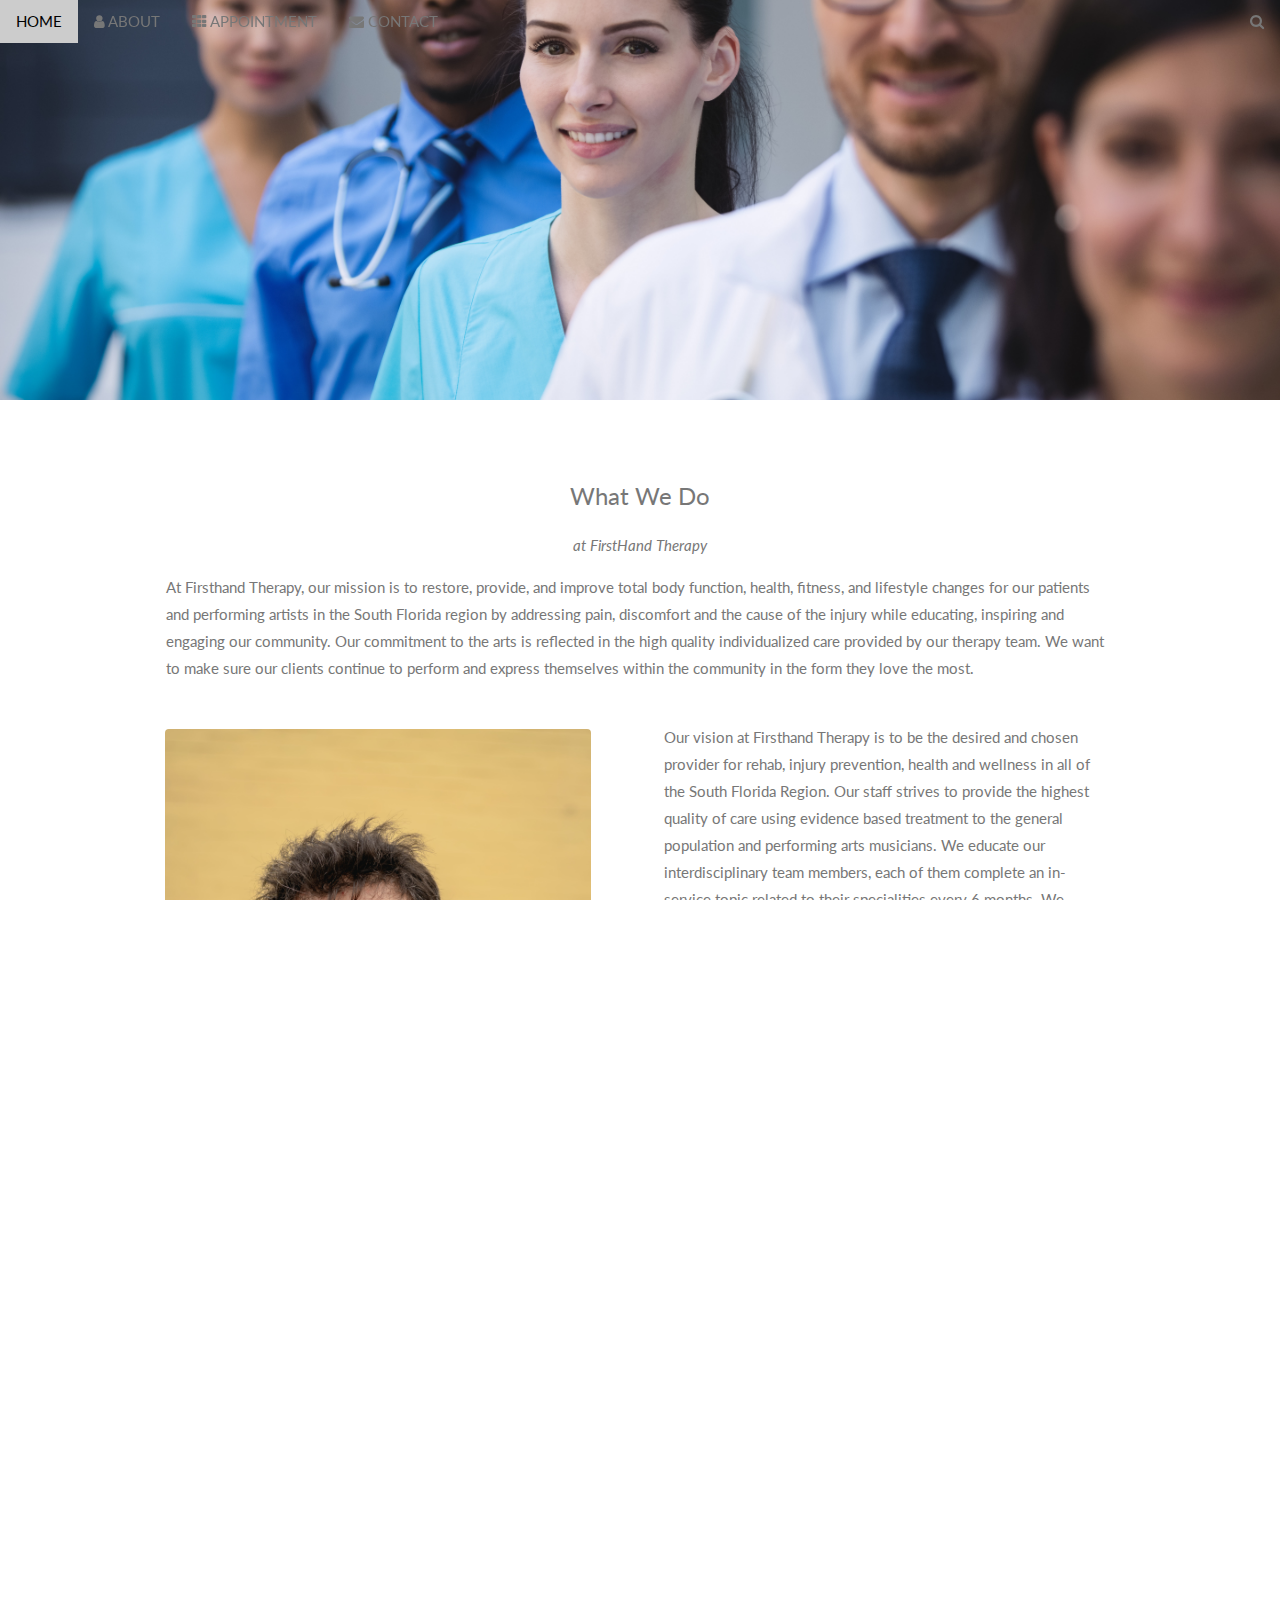
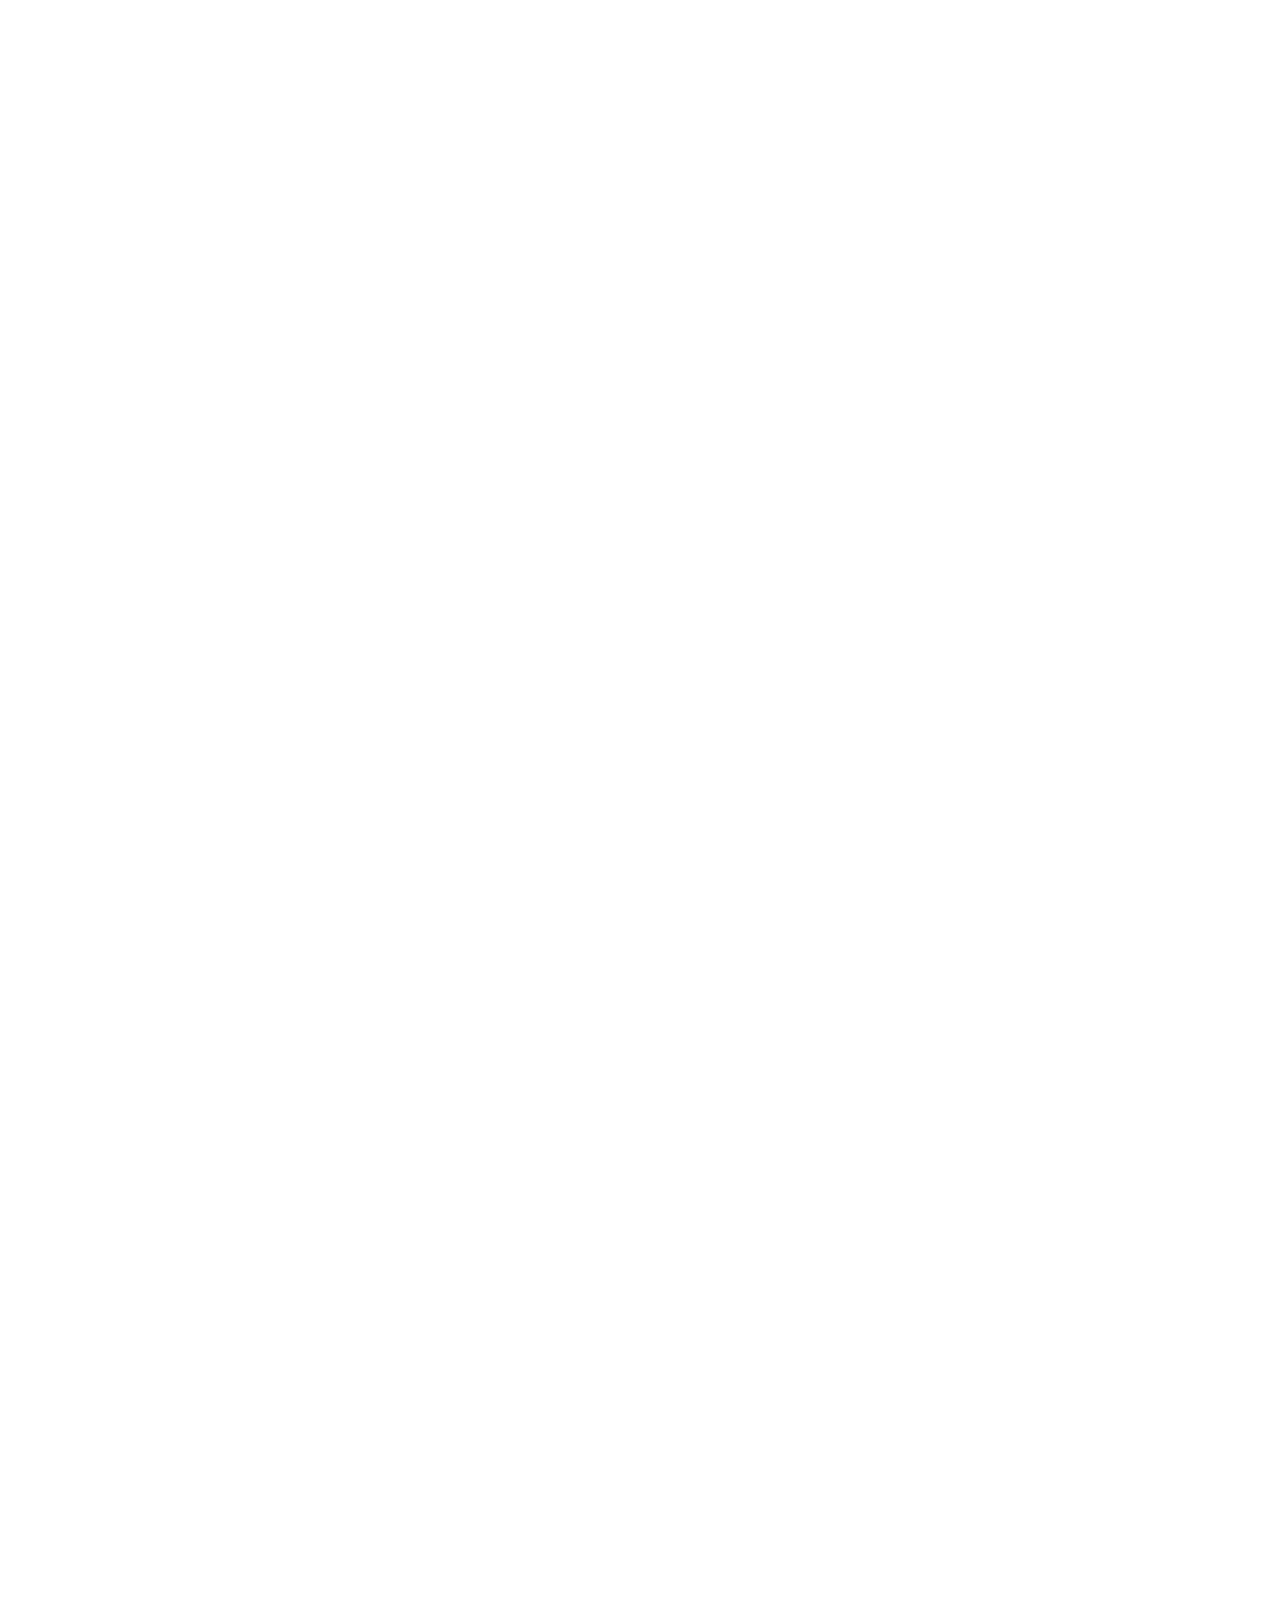
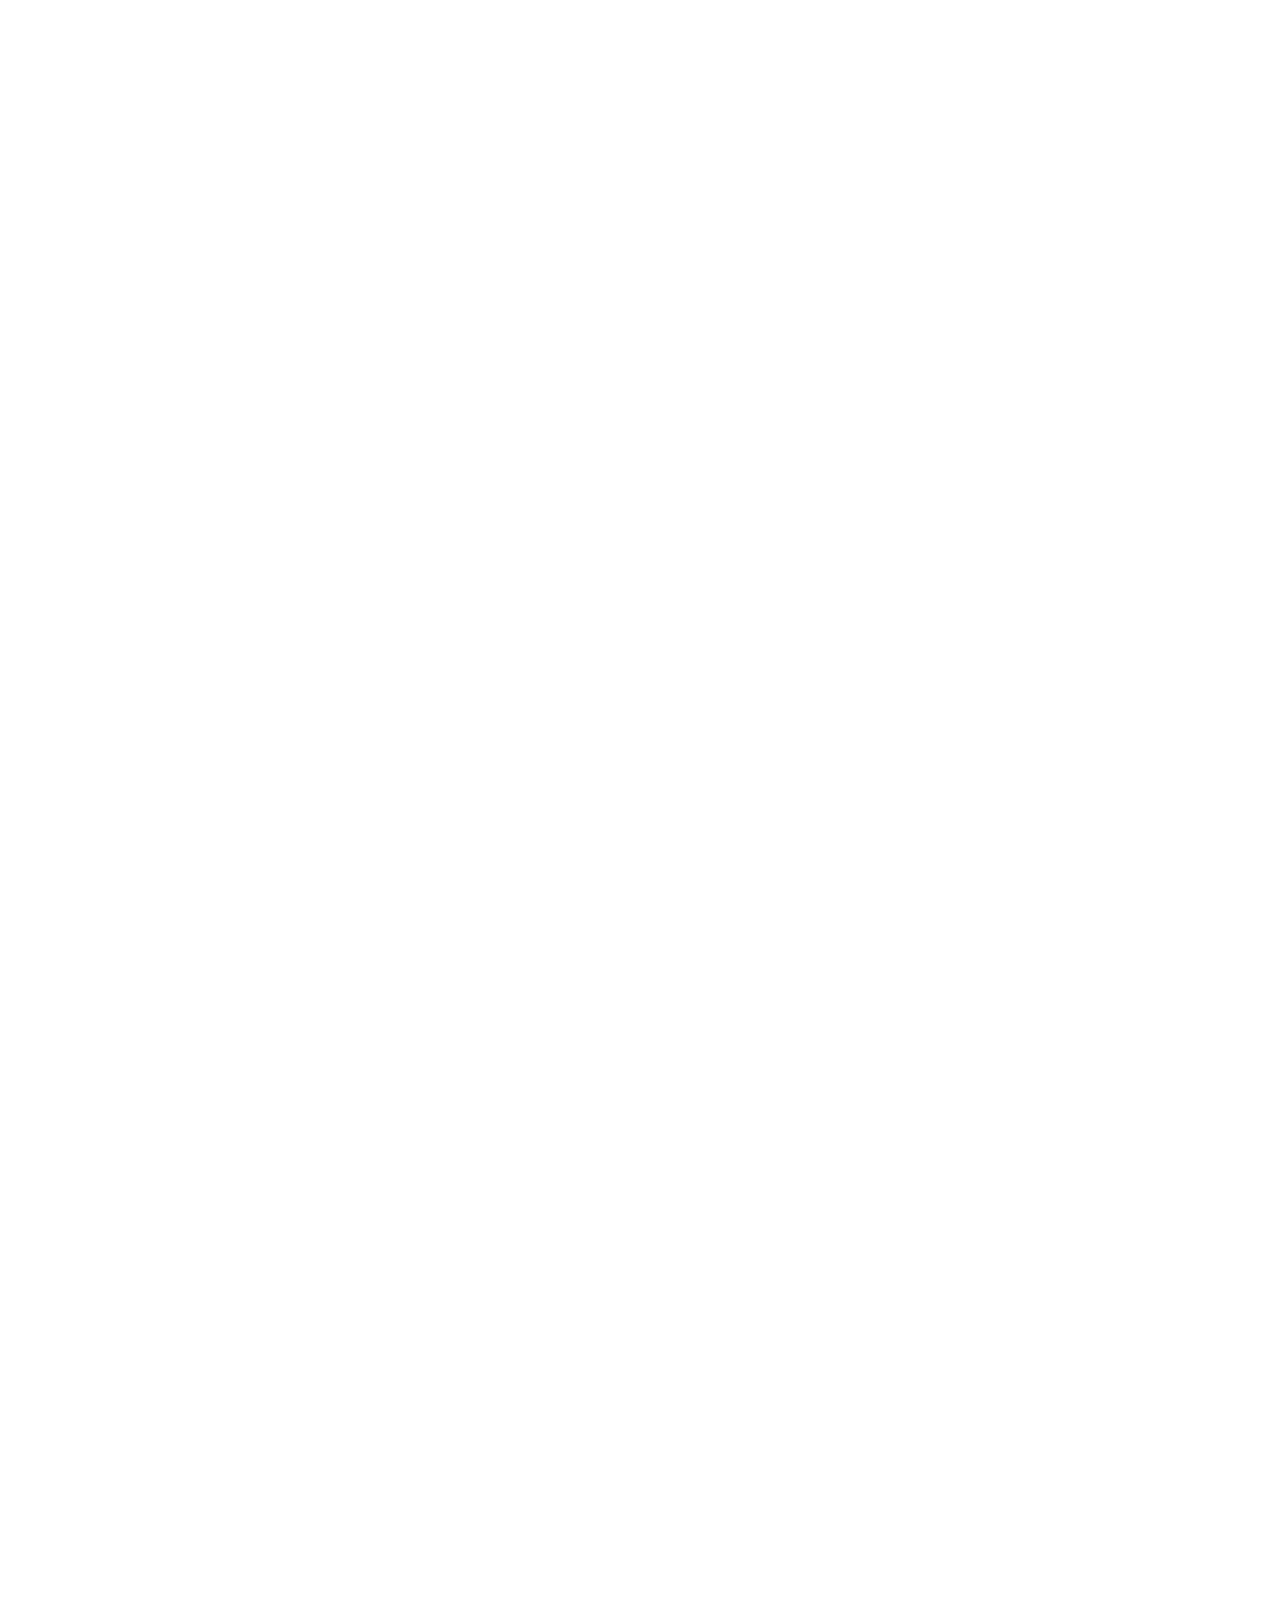
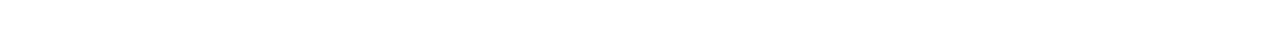
==== commit 97acee12: "commitDEC12" ====
--- a/index.html
+++ b/index.html
@@ -12,6 +12,27 @@
   height: 100%;
   color: #777;
   line-height: 1.8;
+  width: 100vw;
+  overflow-x: hidden;
+}
+
+.container {
+
+  height: 100vh;
+}
+
+.logo {
+  width: 150px;
+  width: 150px;
+  float: right;
+  position: relative;
+  
+  
+}
+
+.map {
+
+  
 }
 
 /* Create a Parallax Effect */
@@ -43,15 +64,76 @@
 .w3-wide {letter-spacing: 10px;}
 .w3-hover-opacity {cursor: pointer;}
 
+
+
 /* Turn off parallax scrolling for tablets and phones */
 @media only screen and (max-device-width: 1600px) {
   .bgimg-1, .bgimg-2, .bgimg-3 {
     background-attachment: scroll;
     min-height: 400px;
   }
-}
+  
+  
+}
+
+@media only screen and (max-device-width: 1400px) {
+  #sidebar {
+    display: none;
+  }
+
+  .logo {
+    display: none;
+  }
+
+}
+
+  @media only screen and (max-device-width: 940px) {
+    .map {
+      width: 25vw;
+      margin: -120px 0 0 0;
+      }
+  }
+
+  @media only screen and (min-device-width: 941px) {
+
+    .map {
+      width: 25vw;
+      margin: -120px 0 0 0;
+      }
+      
+  }
+
+  
+  @media only screen and (max-device-width: 705px) {
+
+    .map {
+      display: none;
+    }
+  }
+
+  @media only screen and (min-device-width: 1700px){
+
+    .map {
+      margin: -200px;
+    }
+    
+  }
+
+  @media only screen and (min-device-width: 1201px) {
+
+    .map {
+      height: 18vw;
+      width: 18vw;
+      margin: -120px 0 0 -75px;
+      }
+
+  }
+
+
 </style>
 <body>
+
+  <div class="container">
 
 <!-- Navbar (sit on top) -->
 <div class="w3-top">
@@ -78,17 +160,15 @@
 </div>
 
 <!-- Sidebar -->
-<div class="w3-sidebar w3-light-grey w3-bar-block" style="margin: 43px 0 0 0; width: 155px;">
-    <a href="locations.html" class="w3-bar-item w3-button">Locations</a>
+<div class="w3-sidebar w3-light-grey w3-bar-block" style="margin: 43px 0 0 0; width: 10vw;" id="sidebar">
+    <a href="locations.html" class="w3-bar-item w3-button" >Locations</a>
     <a href="#services" class="w3-bar-item w3-button">Services</a>
     <a href="faqs.html" class="w3-bar-item w3-button">FAQS</a>
   </div>
 
-<!-- First Parallax Image with Logo Text -->
+
 <div class="bgimg-1 w3-display-container" id="home">
-  <div class="w3-display-middle" style="white-space:nowrap;">
-    <img src="/images/logo.png" width="150px" style="margin: -650px 0 0 1400px;" alt="logo">
-  </div>
+    <img src="/images/logo.png" alt="logo" class="logo">
 </div>
 
 <!-- Container (About Section) -->
@@ -123,7 +203,7 @@
   </div>
 </div>
 
-<div class="w3-row w3-center w3-dark-grey w3-padding-16" style="margin-left: 150px;">
+<div class="w3-row w3-center w3-dark-grey w3-padding-16">
     <div class="w3-quarter w3-section">
         <span class="w3-xlarge">8</span><br>
         Therapist
@@ -210,11 +290,11 @@
 
   <div class="w3-row w3-padding-32 w3-section">
     <div class="w3-col m4 w3-container">
-        <iframe src="https://www.google.com/maps/embed?pb=!1m18!1m12!1m3!1d3593.0626422931373!2d-80.13538918497895!3d25.76849438363365!2m3!1f0!2f0!3f0!3m2!1i1024!2i768!4f13.1!3m3!1m2!1s0x88d9b4929f108bd7%3A0xfa10852c65eae94!2sOcean%20Dr%2C%20Miami%20Beach%2C%20FL%2033139!5e0!3m2!1sen!2sus!4v1607735336017!5m2!1sen!2sus" style="margin: -120px 0 0 -200px;" frameborder="0" style="border:0;" allowfullscreen="" aria-hidden="false" tabindex="0" width="500px" height="500px"></iframe>
+        <iframe src="https://www.google.com/maps/embed?pb=!1m18!1m12!1m3!1d3593.0626422931373!2d-80.13538918497895!3d25.76849438363365!2m3!1f0!2f0!3f0!3m2!1i1024!2i768!4f13.1!3m3!1m2!1s0x88d9b4929f108bd7%3A0xfa10852c65eae94!2sOcean%20Dr%2C%20Miami%20Beach%2C%20FL%2033139!5e0!3m2!1sen!2sus!4v1607735336017!5m2!1sen!2sus" frameborder="0" style="border:0;" allowfullscreen="" aria-hidden="false" tabindex="0" class="map"></iframe>
     </div>
     <div class="w3-col m8 w3-panel">
       <div class="w3-large w3-margin-bottom">
-        <i class="fa fa-map-marker fa-fw w3-hover-text-black w3-xlarge w3-margin-right"></i> Miami, US<br>
+        <a href="locations.html" style="text-decoration: none; color: rgb(53, 129, 18);"><i class="fa fa-map-marker fa-fw w3-hover-text-black w3-xlarge w3-margin-right"></i> Miami, US<br></a>
         <i class="fa fa-phone fa-fw w3-hover-text-black w3-xlarge w3-margin-right"></i> Phone: +00 151515<br>
         <i class="fa fa-envelope fa-fw w3-hover-text-black w3-xlarge w3-margin-right"></i> <a href="mailto:firsthandpt@mail.com" style="text-decoration: none;">Email: firsthandpt@mail.com</a><br>
       </div>
@@ -250,6 +330,8 @@
   </div>
   <p>Powered by <a href="https://www.w3schools.com/w3css/default.asp" title="W3.CSS" target="_blank" class="w3-hover-text-green">w3.css</a></p>
 </footer>
+
+</div>
  
 <script>
 // Modal Image Gallery
